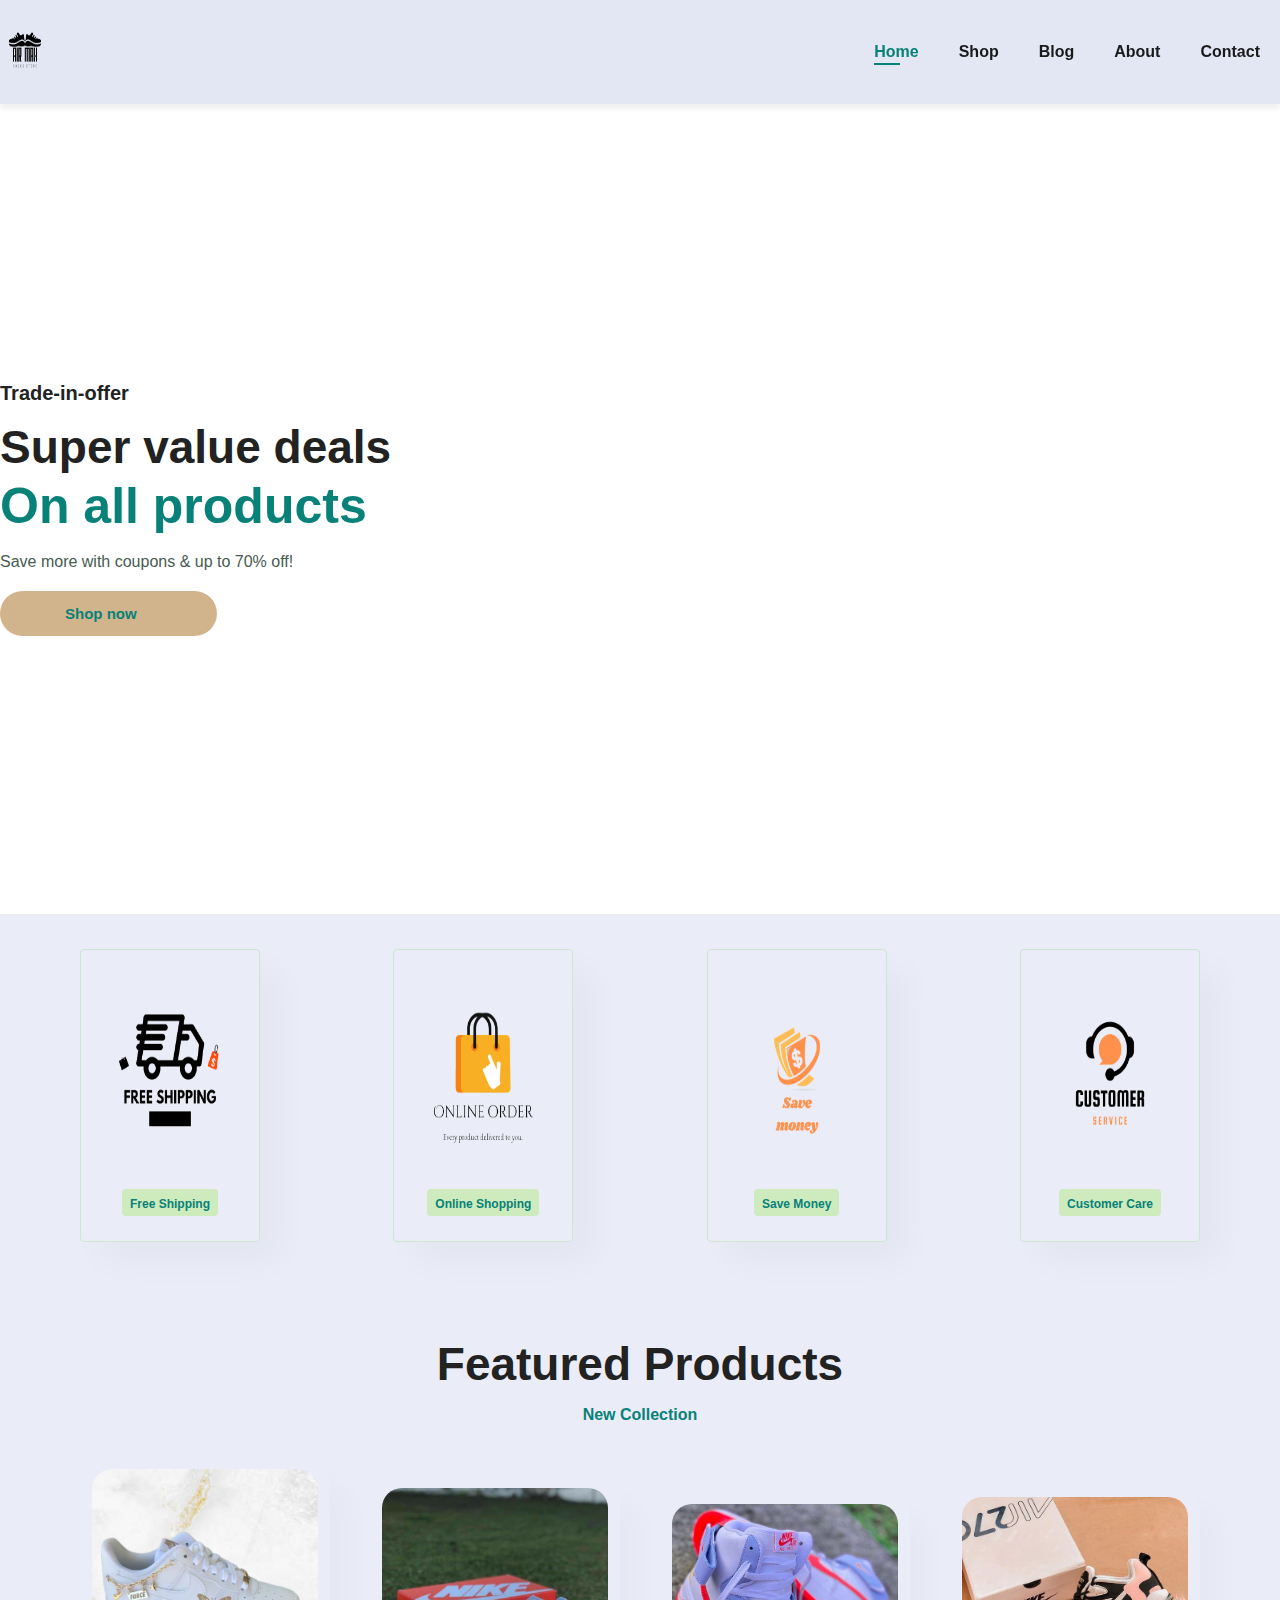
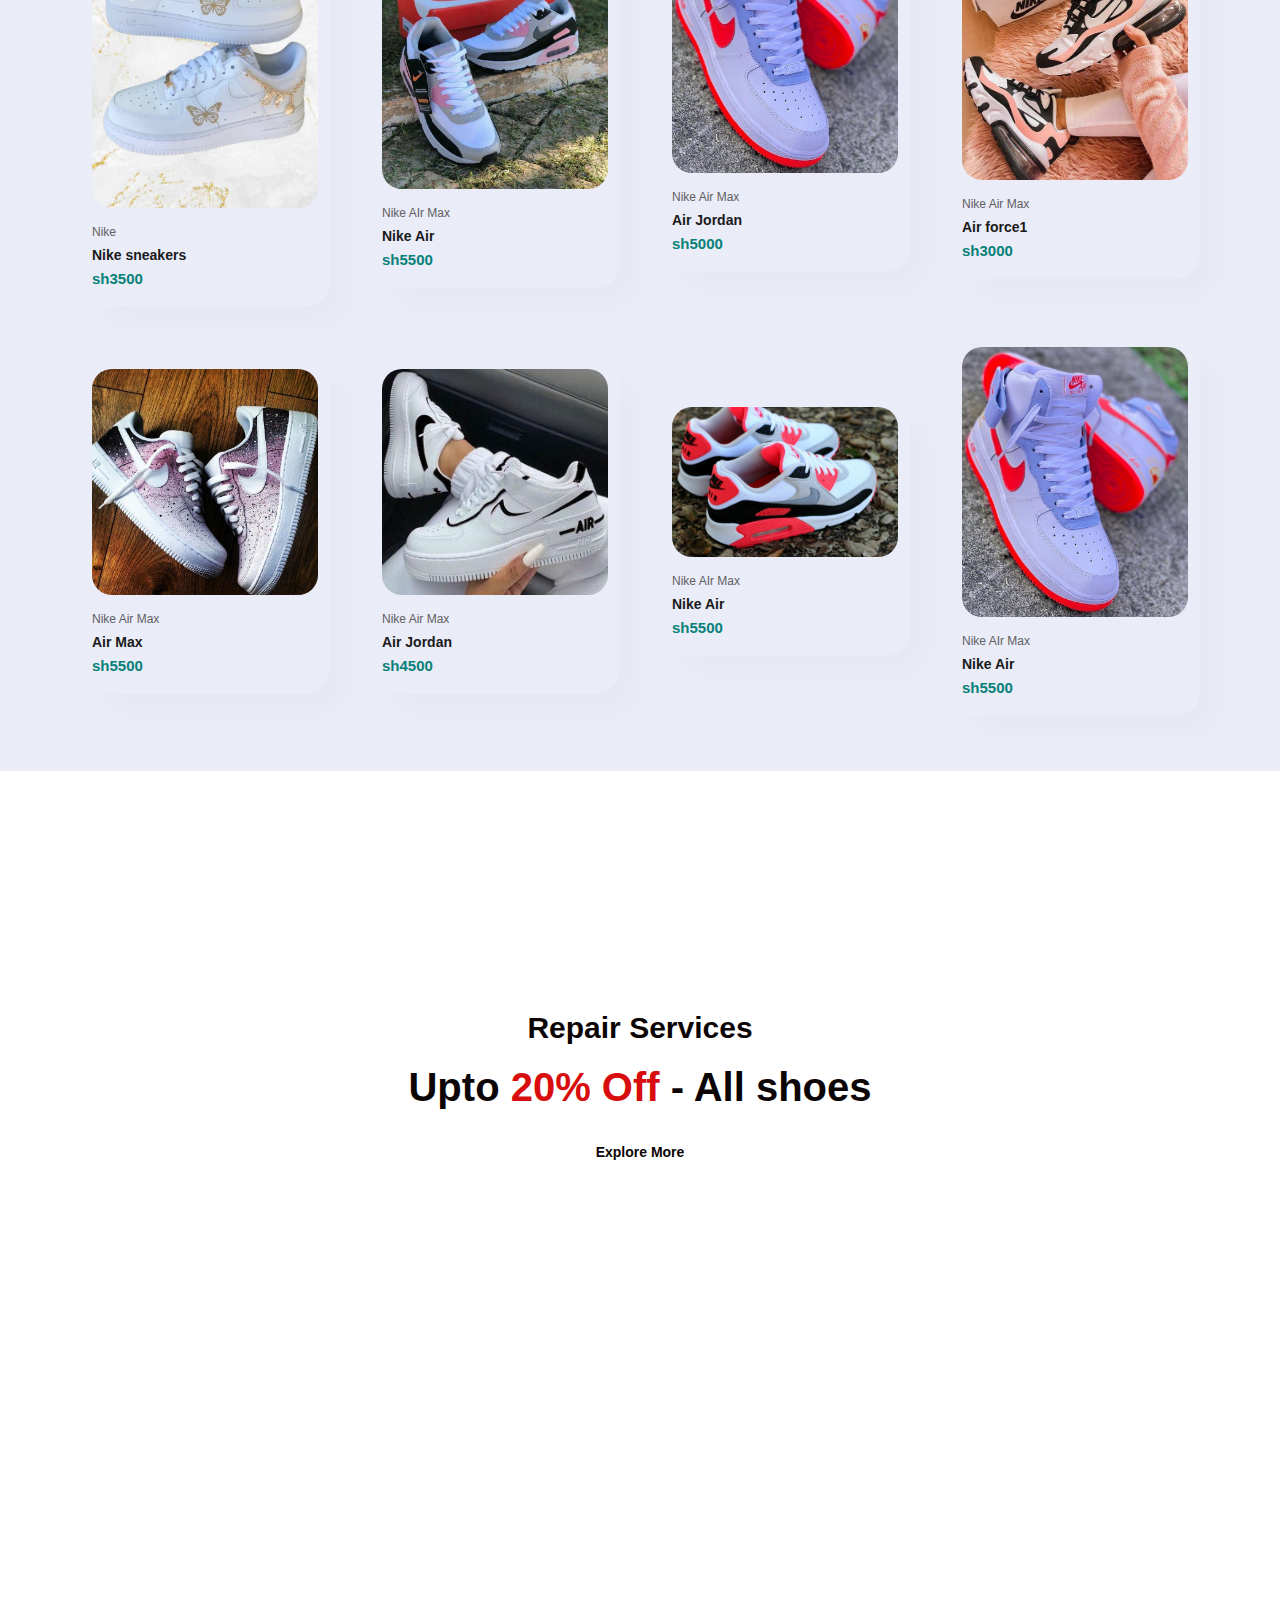
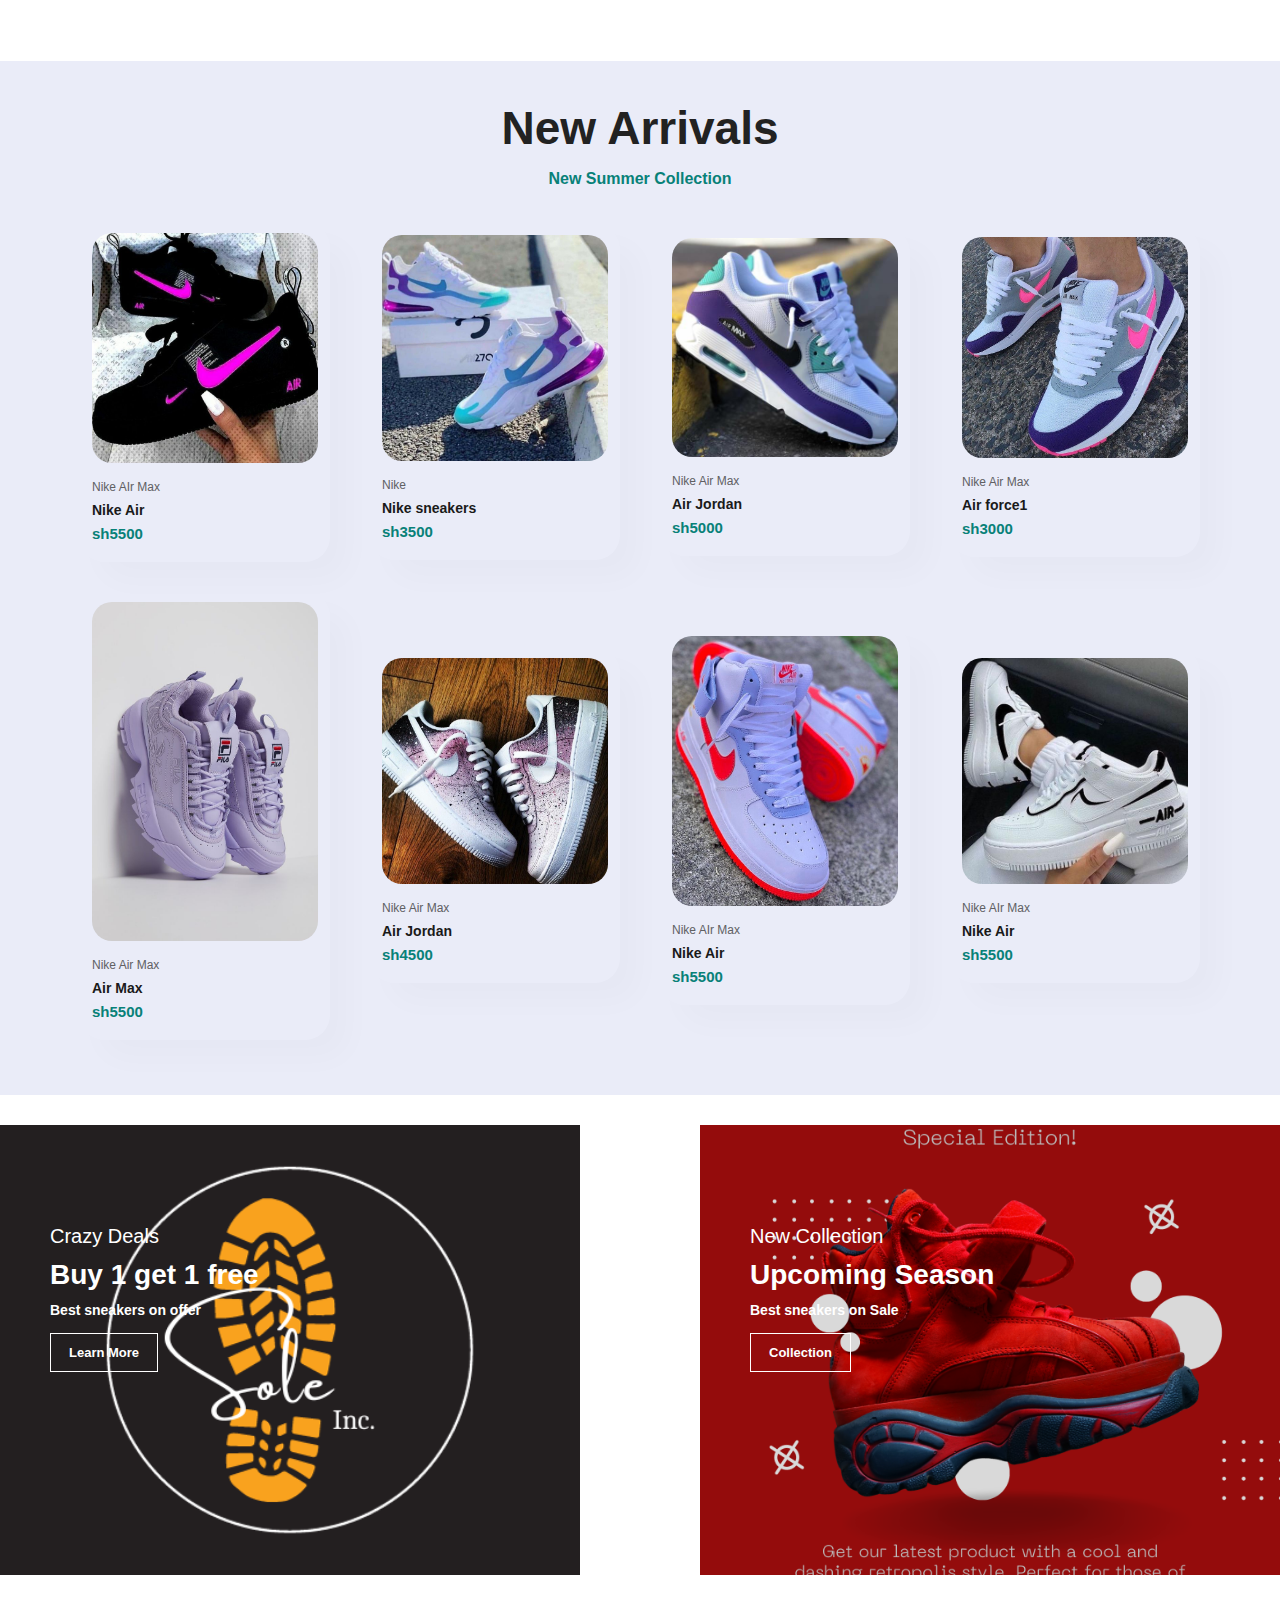
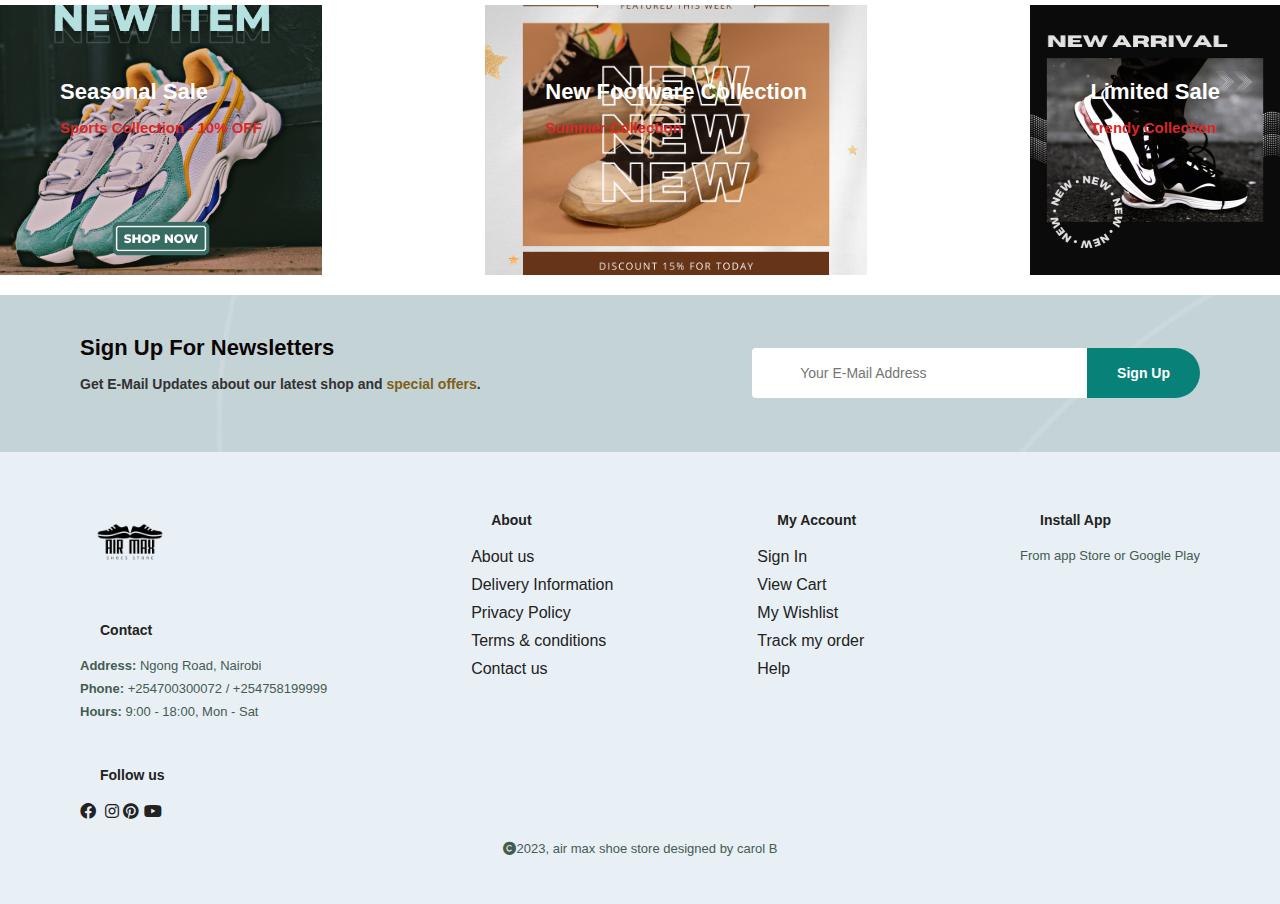
==== index.html @ 2eca9087 "i like to code" ====
<!DOCTYPE html>
<html lang="en">
<head>
    <meta charset="UTF-8">
    <meta http-equiv="X-UA-Compatible" content="IE=edge">
    <meta name="viewport" content="width=, initial-scale=1.0">
    <title>Air max shoe store</title>
    <link rel="stylesheet" href="style.css">
    <link rel="stylesheet" href="https://cdnjs.cloudflare.com/ajax/libs/font-awesome/6.0.0/css/all.min.css"> 
</head>
<body>

    <section id="header">
<a href="#"><img src="logo.png" alt="logo"width="50" height="100" class="logo" >  </a>

<div>
<ul id="navbar">

    <li><a class="active" href="index.html">Home</a></li>
    <li><a href="shop.html">Shop</a></li>
    <li><a href="blog.html">Blog</a></li>
    <li><a href="about.html">About</a></li>
    <li><a href="contact.html ">Contact</a></li>
    

</ul>

</div>
<!-- navbar -->

    </section>
    <section id="hero">
        <h4>Trade-in-offer</h4>
        <h2>Super value deals</h2>
        <h1>On all products</h1>
        <p>Save more with coupons & up to 70% off!</p>
        <button class="normal">Shop now</button>

    </section>
    <section id="feature" class="section-p1">
        <div class="fe-box">
            <img src="Orange_Truck_Free_Shipping_Instagram_Post-removebg-preview.png"width="200" height="200">
            <h6>Free Shipping</h6>
        </div>
        <div class="fe-box">
            <img src="Yellow_and_Black_Online_Shop_Business_Logo-removebg-preview.png"width="200" height="200">
            <h6>Online Shopping</h6>
        </div>
        <div class="fe-box">
            <img src="Dollar_money_logo_template-removebg-preview.png"width="200" height="200">
            <h6>Save Money</h6>
        </div>
        <div class="fe-box">
            <img src="Support_service_with_headphones._Customer_Support_service_logo_template-removebg-preview.png"width="200" height="200">
            <h6>Customer Care</h6>
        </div>
    </section>
    <section id="product1" class="section-p1">
        
        <h2>Featured Products</h2>
        <p>New Collection </p>

        <div class="pro-container">

        <div class="pro">
<img src="img1.jpg" alt="">

<div class="des">
    <span>Nike</span>
    <h5>Nike sneakers</h5>
   <h4>sh3500</h4>
    </div>
    </div>
    <div class="pro">
        <img src="img2.jpg" alt="">
        
        <div class="des">
            <span>Nike AIr Max</span>
            <h5>Nike Air</h5>
           <h4>sh5500</h4>
            </div>
            </div>
            <div class="pro">
                <img src="img4.jpg" alt="">
                
                <div class="des">
                    <span>Nike Air Max</span>
                    <h5>Air Jordan</h5>
                   <h4>sh5000</h4>
                    </div>
                    
                </div>
                <div class="pro">
                    <img src="img5.jpg" alt="">
                    
                    <div class="des">
                        <span>Nike Air Max</span>
                        <h5>Air force1</h5>
                       <h4>sh3000</h4>
                        </div>
                        
                    </div>
                    <div class="pro">
                        <img src="img6.jpg" alt="">
                        
                        <div class="des">
                            <span>Nike Air Max</span>
                            <h5>Air Max</h5>
                           <h4>sh5500</h4>
                            </div>
                            
                        </div>
                        <div class="pro">
                            <img src="img7.jpg" alt="">
                            
                            <div class="des">
                                <span>Nike Air Max</span>
                                <h5>Air Jordan</h5>
                               <h4>sh4500</h4>
                                </div>
                                
                            </div>
                            <div class="pro">
                                <img src="img8.jpg" alt="">
                                
                                <div class="des">
                                    <span>Nike AIr Max</span>
                                    <h5>Nike Air</h5>
                                   <h4>sh5500</h4>
                                    </div>
                                    </div>
                                    <div class="pro">
                                        <img src="img4.jpg" alt="" >
                                        
                                        <div class="des">
                                            <span>Nike AIr Max</span>
                                            <h5>Nike Air</h5>
                                           <h4>sh5500</h4>
                                            </div>
                                            </div>
         </div>
                    

    </section>
    <section id="banner" class="section-m1">
        <h4>Repair Services</h4>
        <h2>Upto <span>20% Off</span> - All shoes</h2>
        <button class="normal">Explore More</button>
    </section>
    <section id="product1" class="section-p1">
        
        <h2>New Arrivals</h2>
        <p>New  Summer Collection </p>

        <div class="pro-container">

            <div class="pro">
                <img src="img11.jpg" alt="">
                
                <div class="des">
                    <span>Nike AIr Max</span>
                    <h5>Nike Air</h5>
                   <h4>sh5500</h4>
                    </div>
            </div>
            
            <div class="pro">
<img src="img10.jpg" alt="">

<div class="des">
    <span>Nike</span>
    <h5>Nike sneakers</h5>
   <h4>sh3500</h4>
    </div>
    
           </div>



          <div class="pro">
         <img src="img12.jpg" alt="">
    
    <div class="des">
        <span>Nike Air Max</span>
        <h5>Air Jordan</h5>
       <h4>sh5000</h4>
        </div>
        </div>


     <div class="pro">
        <img src="img13.jpg" alt="">
        <div class="des">
            <span>Nike Air Max</span>
            <h5>Air force1</h5>
           <h4>sh3000</h4>
            </div>
            
   </div>

    <div class="pro">
            <img src="img14.jpg" alt="">
            
            <div class="des">
                <span>Nike Air Max</span>
                <h5>Air Max</h5>
               <h4>sh5500</h4>
                </div>
                
     </div>



            <div class="pro">
                <img src="img6.jpg" alt="">
                
                <div class="des">
                    <span>Nike Air Max</span>
                    <h5>Air Jordan</h5>
                   <h4>sh4500</h4>
                    </div> 
             </div>

        <div class="pro">
            <img src="img4.jpg" alt="">
                    
                    <div class="des">
                        <span>Nike AIr Max</span>
                        <h5>Nike Air</h5>
                       <h4>sh5500</h4>
                        </div>
           </div>
           <div class="pro">
            <img src="img7.jpg" alt="">
                    
                    <div class="des">
                        <span>Nike AIr Max</span>
                        <h5>Nike Air</h5>
                       <h4>sh5500</h4>
                        </div>
           </div>

       
         </div>


        
                        
    </section>      
    <section id="sm-banner">
        <div class="banner-box">
            <h4> Crazy Deals</h4>
            <h2>Buy 1 get 1 free</h2>
            <span>Best sneakers on offer</span>
            <button class="white" >Learn More</button>
        </div>
        <div class="banner-box banner-box2">
            <h4> New Collection</h4>
            <h2>Upcoming Season</h2>
            <span>Best sneakers on Sale</span>
            <button class="white" >Collection</button>
        </div>


    </section>
    <section id="banner3">
        <div class="banner-box">
            
            <h2>Seasonal Sale</h2>
            <h3> Sports Collection - 10% OFF</h3>
            
        </div>
        <div class="banner-box banner-box2">
            
            <h2>New Footware Collection</h2>
            <h3> Summer Collection </h3>
            
        </div>
        <div class="banner-box banner-box3">
            
            <h2>Limited Sale</h2>
            <h3> Trendy Collection </h3>
            
        </div>

    </section>

    <section id="newsletter" class="section-p1" class="section-m1">
        <div class="newstext">
            <h4>Sign Up For Newsletters</h4>
            <p>Get E-Mail Updates about our latest shop and <span>special offers</span>. </p>
        </div>

        <div class="form">
         <input type="text" placeholder="Your E-Mail Address">
         <button class="normal">Sign Up</button>   
        </div>
    </section>

    <footer class="section-p1">
        <div class="col">
        <img class="logo" src="logo.png" alt="" width="100" height="100">
        <h4>Contact</h4>
        <p><strong>Address:</strong> Ngong Road, Nairobi</p>
        <p><strong>Phone:</strong> +254700300072 / +254758199999</p>
        <p><strong>Hours:</strong> 9:00 - 18:00, Mon - Sat</p>
        <div class="follow">
            <h4>Follow us</h4>
        <div class="icon">
            <a href="#"><i class="fa-brands fa-facebook"></i></a>
            <a href="#"><i class="fa-brands fa-x-twitter"></i></a>
             <a href="#"><i class="fa-brands fa-instagram"></i></a>
             <a href="#"><i class="fa-brands fa-pinterest"></i></i></a>
            <a href="#"><i class="fa-brands fa-youtube"></i></a>
        </div>
            
        </div>
        </div>
        <div class="col">
            <h4>About</h4>
            <a href="#">About us</a>
            <a href="#">Delivery Information</a>
            <a href="#">Privacy Policy</a>
            <a href="#">Terms & conditions</a>
            <a href="#">Contact us</a>
        </div>
        <div class="col">
            <h4>My Account</h4>
            <a href="#">Sign In</a>
            <a href="#">View Cart</a>
            <a href="#">My Wishlist </a>
            <a href="#">Track my order</a>
            <a href="#">Help</a>
        </div>
        <div class="coll-install">
            <h4>Install App</h4>
            <p>From app Store or Google Play</p>
        </div>
        <div class="copyright">
            <p><i class="fa fa-copyright" ></i>2023, air max shoe store designed by carol B</p>
        </div>
    </footer>
    <script src="ap.js"></script>
    
    
</body>
</html>
---- style.css ----
*{margin: 0;
padding: 0;
box-sizing: border-box;
font-family: 'spartan', sans-serif;
}
h1{
  font-size: 50px;
  line-height: 64px;
  color: #222;
}
h2{
  font-size: 46px;
  line-height: 54px;
  color: #222;
}
h4{
  font-size: 20px;
  color: #222;
}
h6{
  font-weight: 700;
  font-size: 12px;
}
p{
  font-size: 16px;
  color: #465b52;
  margin: 15px 0 20px 0;
}
.section-p1{
  padding: 40px 80px;
}
.section-m1{
  margin: 40px 0 ;
}
button.normal{
  font-size: 14px;
  font-weight: 600;
  padding: 15px 30px;
  color: #0c0505;
  background-color: #fff;
  border-radius: 40px;
  cursor: pointer;
  border: none;
  outline: none;
  transition: 0.02s;


}
button.white{
  font-size: 13px;
  font-weight: 600;
  padding: 11px 18px;
  color: #fff;
  background-color: transparent;
  cursor: pointer;
  border: 1px solid#fff;
  outline: none;
  transition: 0.02s;


}
body{
  width: 100%;
}
#header{
    display: flex;
    align-items: center;
    justify-content: space-between;
   padding: 20x 80px;
    background: #E3E6F3;
    box-shadow: 0 5px 5px rgba(0, 0, 0, 0.06);
    z-index: 999;
    position: sticky;
    top: 0;
    left: 0;
}

#navbar{
    display:flex;
    align-items: center;
    justify-content: center;
}
    
  #navbar li {  
    list-style: none;   /* remove the bullets */
    padding:  0 20px;
    position: relative ;
  }
    
  #navbar li a{    
    text-decoration: none;
    font-size: 16px;
    font-weight: 600;
    color: #1a1a1a;
    transition:  0.3s ease;
}
     

#navbar li a:hover,
#navbar li a.active {
    color: #088178;
}
#navbar li a.active::after,
#navbar li a:hover::after{
  content: "";
  width: 30% ;
  height: 2px;
  background: #088178;
  position: absolute;
  bottom: -4px;
  left:  20px;
}

#hero{
  background-image:url("https://media.istockphoto.com/id/1350560575/photo/pair-of-blue-running-sneakers-on-white-background-isolated.jpg?s=1024x1024&w=is&k=20&c=7Uv2GcAUuGaKLk6pQ8Ky-sgT0-ptlsK9NWDNzpk9euI=")  ;
  height: 90vh;
  width: 100%;
  background-size: cover;
  background-position: top 55% right 50%;
  display: flex;
  flex-direction: column;
  align-items: flex-start;
  justify-content: center;
}
#hero h4{
padding-bottom: 15px;
}
#hero h1{
  color: #088178;
}
#hero button{
  background-color: tan;
  color: #088178;
  border: 0;
  padding: 14px 80px 14px 65px;
  background-repeat: no-repeat;
  cursor: pointer;
  font-weight: 700;
  font-size: 15px;
}
#feature{
  background-color: #eaecf8;
  padding-top: 20px;
}

#feature .fe-box{
  width: 180px;
  text-align: center;
  padding: 25px 15px;
  box-shadow: 20px 20px 34px rgba(0, 0, 0, 0.03);
  border:  1px solid #cce7d0;
  border-radius: 4px;
margin: 15px 0;}
#feature .fe-box:hover{
  box-shadow: 10px 10px 54px rgba(70, 62, 221, 0.1);
}
#feature .fe-box img{
  width: 100%;
  margin-bottom: 10px;

}

#feature .fe-box h6{
  display: inline-block;
  padding: 9px 8px 6px 8px ;
  line-height: 1;
  border-radius:  4px;
  color: #088178;
  background-color: #fddde4;
}
#feature{
  display: flex;
  align-items: center;
  justify-content: space-between;
  flex-wrap: wrap;

}
#feature .fe-box h6:nth-child(2){
  background-color: #cdebbc ;
}
#feature .fe-box h6:nth-child(3){
  background-color: #cdd4f8 ;
}
#feature .fe-box h6:nth-child(4){
  background-color: #f6dbf6 ;
}
#product1{
  text-align: center;
  background-color: #eaecf8;
}
#product1 p{
  font-size: 1rem;
  font-weight: 900;
  color: #088178;
}

#product1 .pro-container{
  display: flex;
  align-items: center;
  justify-content: space-between;
  flex-wrap: wrap;
  display: none;

}

/* #product1  .pro{
  width: 23%;
  max-width: 250px;
  padding: 10px 12px;
  border:black 1px solid black;
  border-radius:  25px;
  cursor: pointer;
  box-shadow: 20px 20px 30px rgba(0, 0, 0, 0.02);
  margin: 15px 0;
  transition: 0.2s ease;
} */
.pro-container{
  display: flex !important;
  align-items: center;
  justify-content: space-between;
  flex-wrap: wrap;
  display: none;
}

.pro{
  width: 23%;
  width: 250px;
  padding: 10px 12px;
  border:black 1px solid black;
  border-radius:  25px;
  cursor: pointer;
  box-shadow: 20px 20px 30px rgba(0, 0, 0, 0.02);
  margin: 15px 0;
  transition: 0.2s ease;
}
#product1 .pro:hover{
  box-shadow: 20px 20px 30px rgba(0, 0, 0, 0.06);

}
#product1 .pro img {
  width:  100%;
  border-radius:  20px;
}

#product1 .pro .des{
  text-align: start;
  padding: 10px 0;
}

#product1 .pro .des span{
color: #606063;
font-size: 12px;
}

#product1 .pro .des h5{
  padding-top: 7px;
  color: #1a1a1a;
  font-size: 14px;
}


 #product1 .pro .des h4{
  padding-top: 7px;
  font-size: 15px;
  font-weight: 700;
  color: #088178;
}

#banner{
  display: flex;
  flex-direction: column;
  justify-items: center;
  align-items: center;
  text-align: center;
  background-image: url(Blue\ Simple\ Special\ Offer\ Big\ Sale\ Banner\ Landscape.png);
  width: 100%;
  height: 90vh;
  background-size: cover;
  background-position: center;
  
}

#banner h4{
  color: #0c0505;
  font-size: 30px;
  padding-top: 200px;
}
#banner h2{
  color: #0c0505;
  font-size: 40px;
  padding: 15px 0;
}
#banner h2 span{
  color: #d80d0d;
  font-size: 40px;
  padding: 15px 0;
}
#banner button:hover{
  background: #088178;
  color: #fff;
}
#sm-banner{
  display: flex;
  justify-content: space-between;
  flex-wrap: wrap;
  padding-top: 30px;
}
#sm-banner .banner-box{
  display: flex;
  flex-direction: column;
  justify-items: center;
  align-items: flex-start;
  padding: 100px 50px;
  color: white;
  background-image: url("Untitled\ design.png");
  min-width: 580px;
  height: 50vh;
  background-size: cover;
  background-position: center;
}
#sm-banner .banner-box2{
  background-image: url("Red\ and\ White\ Modern\ Shoe\ Special\ Edition\ Flyer.png");

}
#sm-banner .banner-box h4{
  color: white;
  font-size: 20px;
  font-weight: 400;
  
}
#sm-banner .banner-box h2{
  color: white;
  font-size: 28px;
  font-weight: 800;
}
#sm-banner .banner-box span{
  color: white;
  font-size: 14px;
  font-weight: 600;
  padding-bottom: 15px;
}
#sm-banner .banner-box:hover button{
background-color: #088178;
border: 1px solid #088178;
}
#banner3 .banner-box{
  display: flex;
  flex-direction: column;
  justify-items: center;
  align-items: flex-start;
  padding: 60px;
  background-image: url("Black\ and\ Cyan\ Simple\ New\ Sneakers\ Shoes\ Promotion\ Instagram\ Post.png");
  min-width: 30px;
  height: 30vh;
  background-size: cover;
  background-position: center;
  margin-bottom: 20px;
  }
  #banner3 .banner-box2{
    background-image: url("New\ Arrival\ Shoe\ Sale\ Facebook\ Post.png");
  }
  #banner3 .banner-box3{
    background-image: url("Black\ And\ White\ Shoe\ Sale\ Instagram\ Post.png");
  }

#banner3 .banner-box h2{
  color: white;
  font-size: 22px;
  font-weight: 900;
}
#banner3 .banner-box h3{
  color: rgb(219, 39, 39);
  font-size: 15px;
  font-weight: 800;
}
#banner3{
  display: flex;
  justify-content: space-between;
  flex-wrap: wrap;
  padding-top: 30px;
}

#newsletter{
  display: flex;
  justify-content: space-between;
  flex-wrap: wrap;
  align-items: center;
  background-image: url("Blue\ Minimalist\ Big\ Sale\ Banner.png");
  background-repeat: no-repeat;
  background-position: 20% 30%;
}
#newsletter h4{
  font-size: 22px;
  font-weight: 700;
  color: #0c0505;
}
#newsletter p{
  font-size: 14px;
  font-weight: 600;
  color: #323233;
}
#newsletter p span{
  color: #7e5f19;
}
#newsletter input{
  height: 3.125rem;
  padding: 0 1.25cm;
  font-size: 14px;
  width: 100%;
  border: 1px solid transparent;
  border-radius: 4px;
  outline: none;
  border-top-right-radius: 0;
  border-bottom-right-radius: 0;

}
#newsletter button{
  background-color: #088178;
  color: white;
  white-space: nowrap;
  border-top-left-radius: 0;
  border-bottom-left-radius: 0;
}
#newsletter .form{
  display: flex;
  width: 40%;
}footer {
  display: flex;
  flex-wrap: wrap;
  justify-content: space-between;
  background-color: #e8f0f5;
  
  
}

 footer .col {
  display: flex;
flex-direction: column;
align-items: flex-start;
margin-bottom: 20px;
}
footer .logo {
  margin-bottom: 10px
}
footer h4 {
  font-size: 14px;
  padding: 20px;
}
footer p {
  font-size: 13px;
  margin: 0 0 8px 0;
  
}
footer a{
  color: #222;
  margin-bottom: 10px;
  text-decoration: none;
}
footer .follow{
margin-top: 20px;
}
footer .copyright{
  width: 100%;
  text-align: center;
}
#page-header.about-header{
background-image: url(Pink\ Blue\ Pastel\ Minimalist\ New\ Arrival\ Sneakers\ Sale\ Instagram\ Post\ \(1\).png);
height: 45vh;
  width: 100%;
background-size: cover;
background-position: top 55% right 50%;

}
#page-header.about-header h2{
  text-align: center;
  padding-top: 40px;
  color: #2ebdae;
  
}
#about-head {
  display: flex;
  align-items: center;
}
#about-head{
  padding-left: 40px;
}
#about-head img{
  width: 100%;
  height: auto;
}
.shopheader{
  background-image:url(shopwithus.png)  ;
  height: 48vh;
  width: 100%;
  background-size: cover;
  background-position: top 55% right 50%;
  display: flex;
  flex-direction: column;
  align-items: flex-start;
  justify-content: center;
}
.shopheader h2{
  color: #067069;
}
.shopheader p{
  color: #000002;
}
#pagination{
  text-align: center;
}
#pagination a{
  text-decoration: none;
  background-color: #088178;
  padding: 15px 20px;
  border-radius: 4px;
  color: #fff;
  font-weight: 600;
}
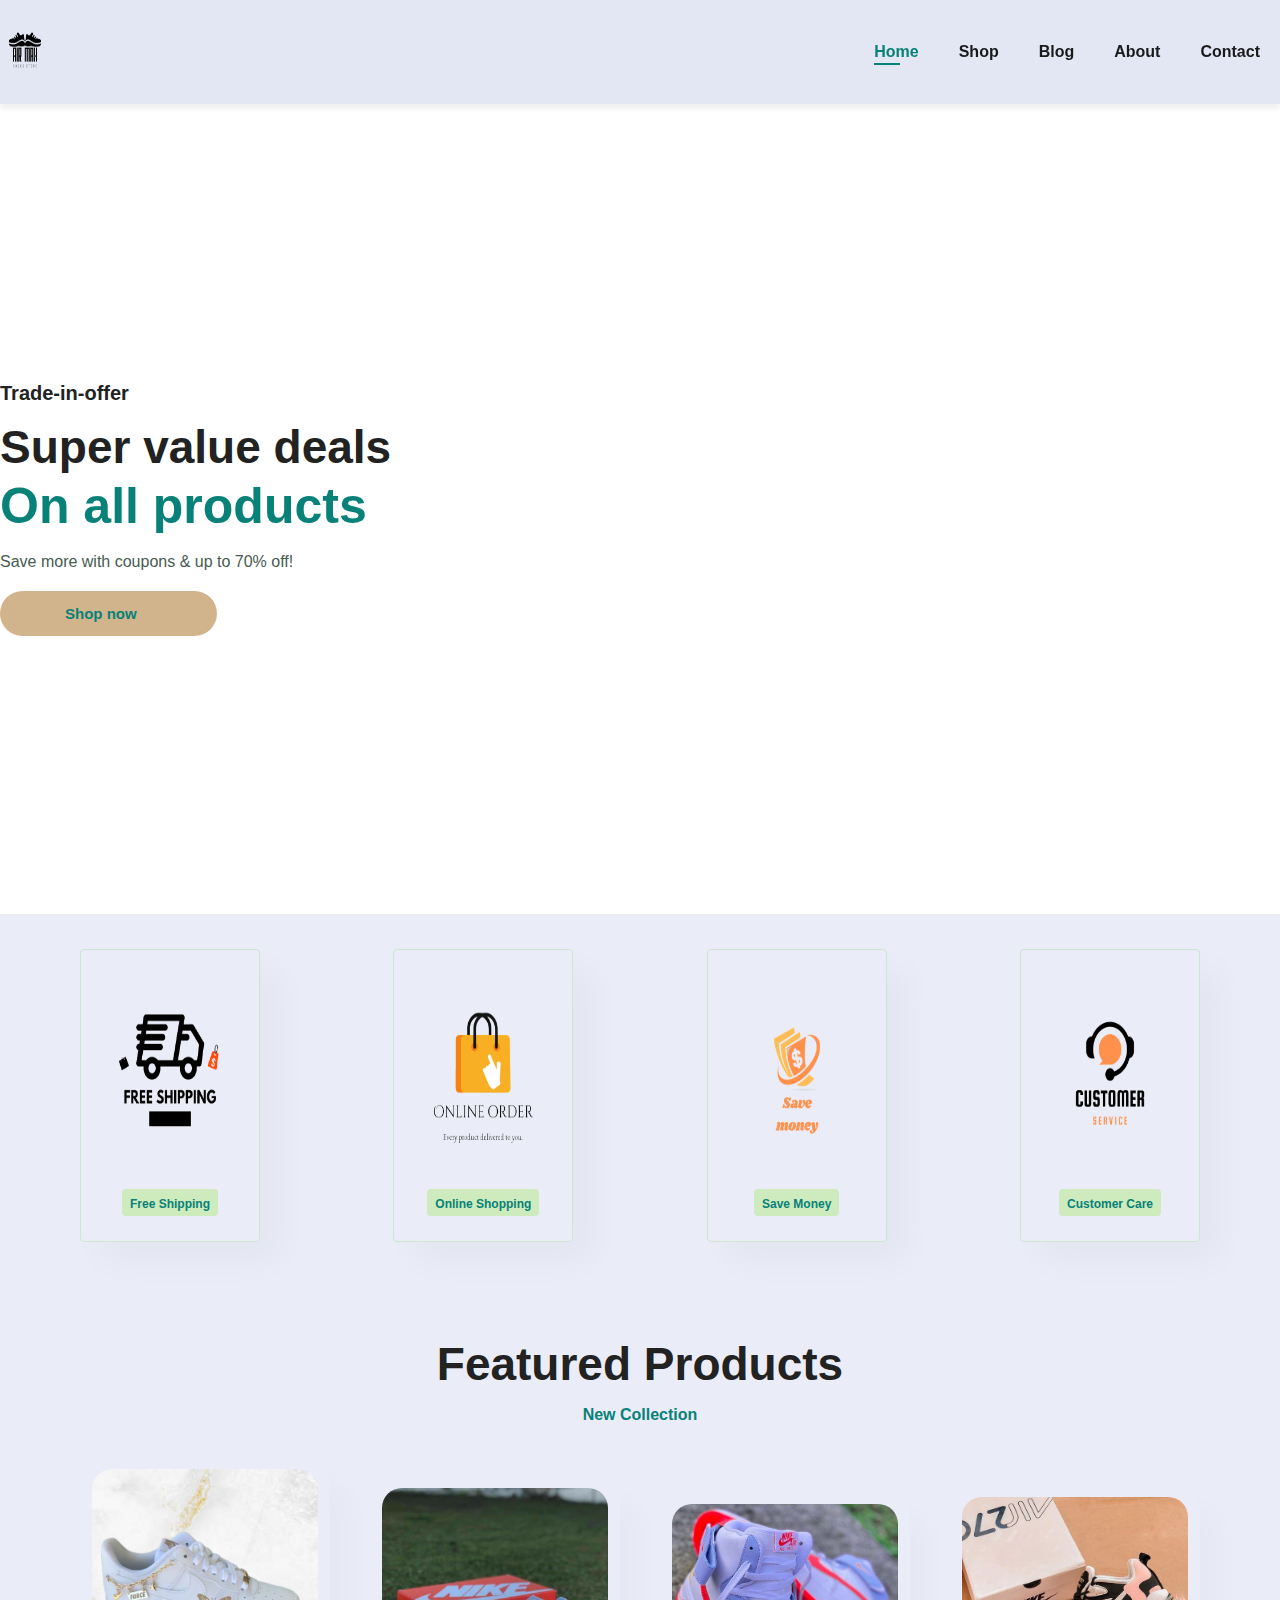
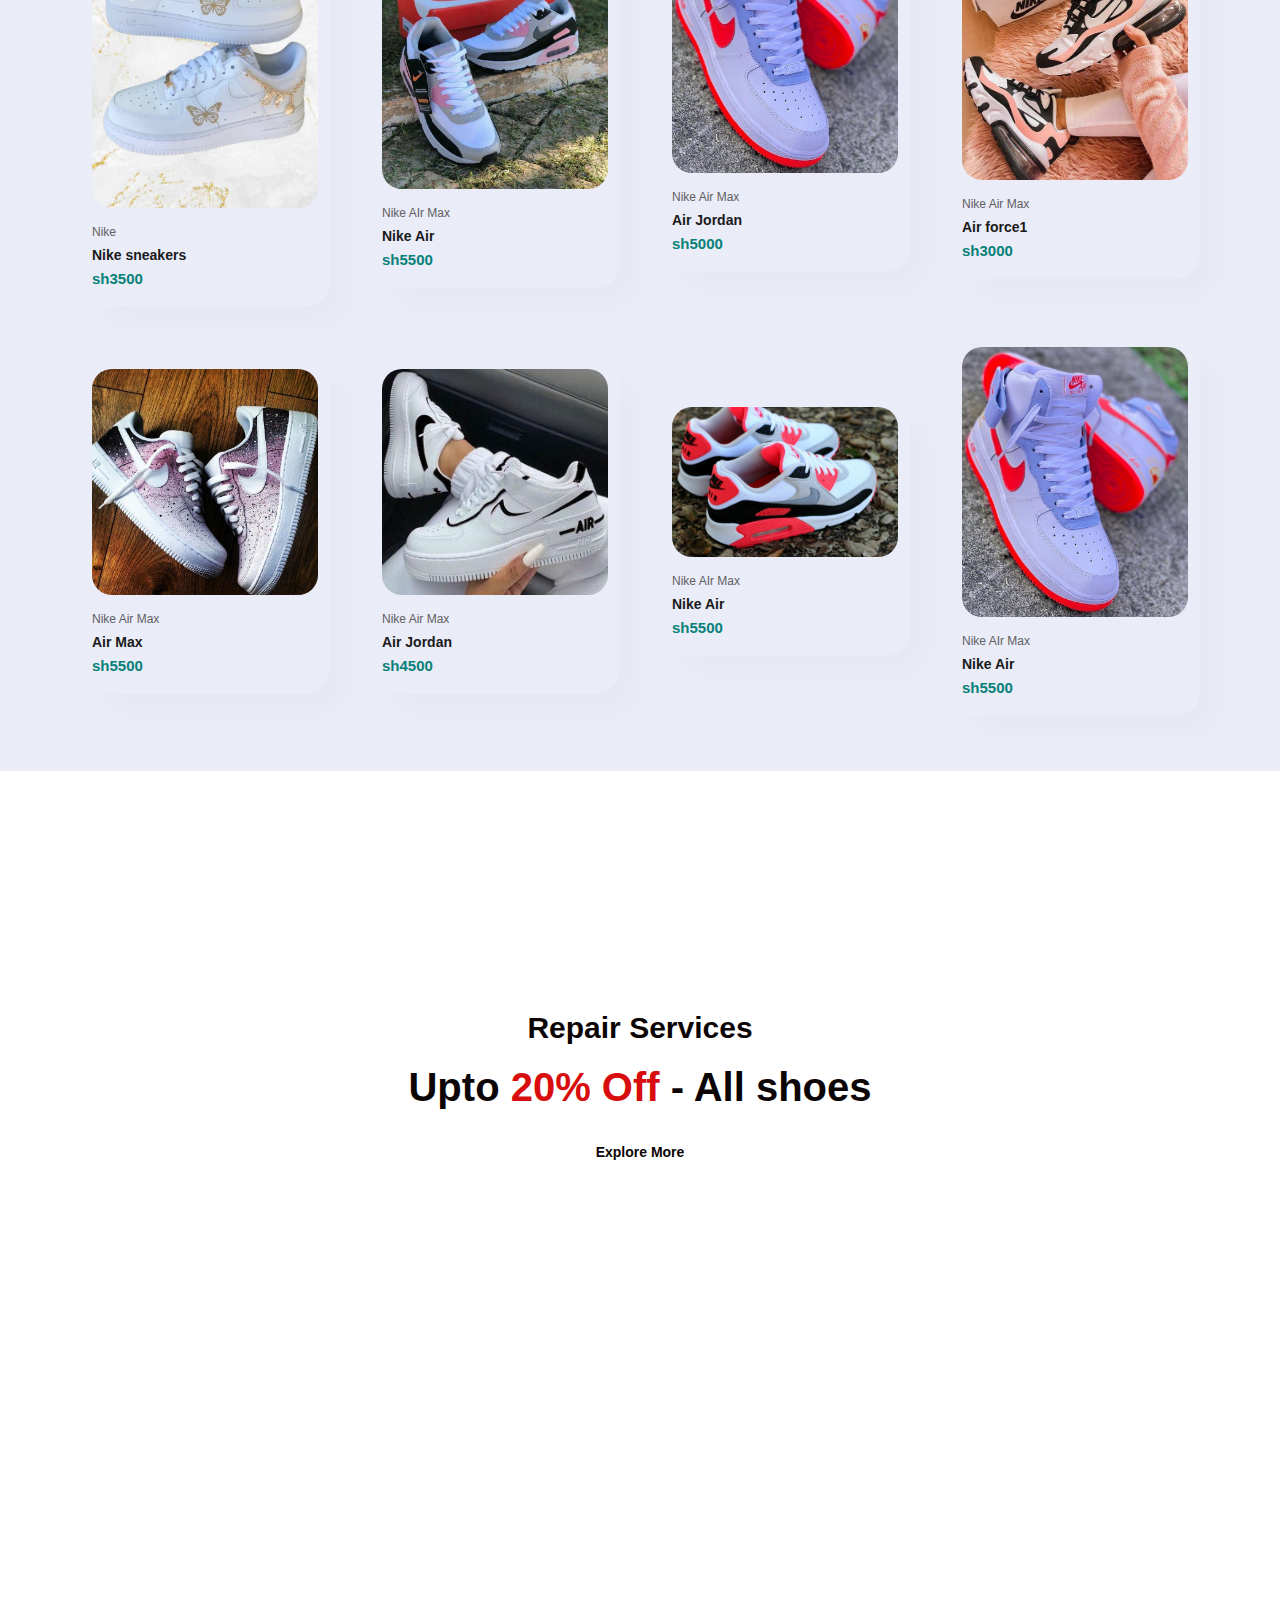
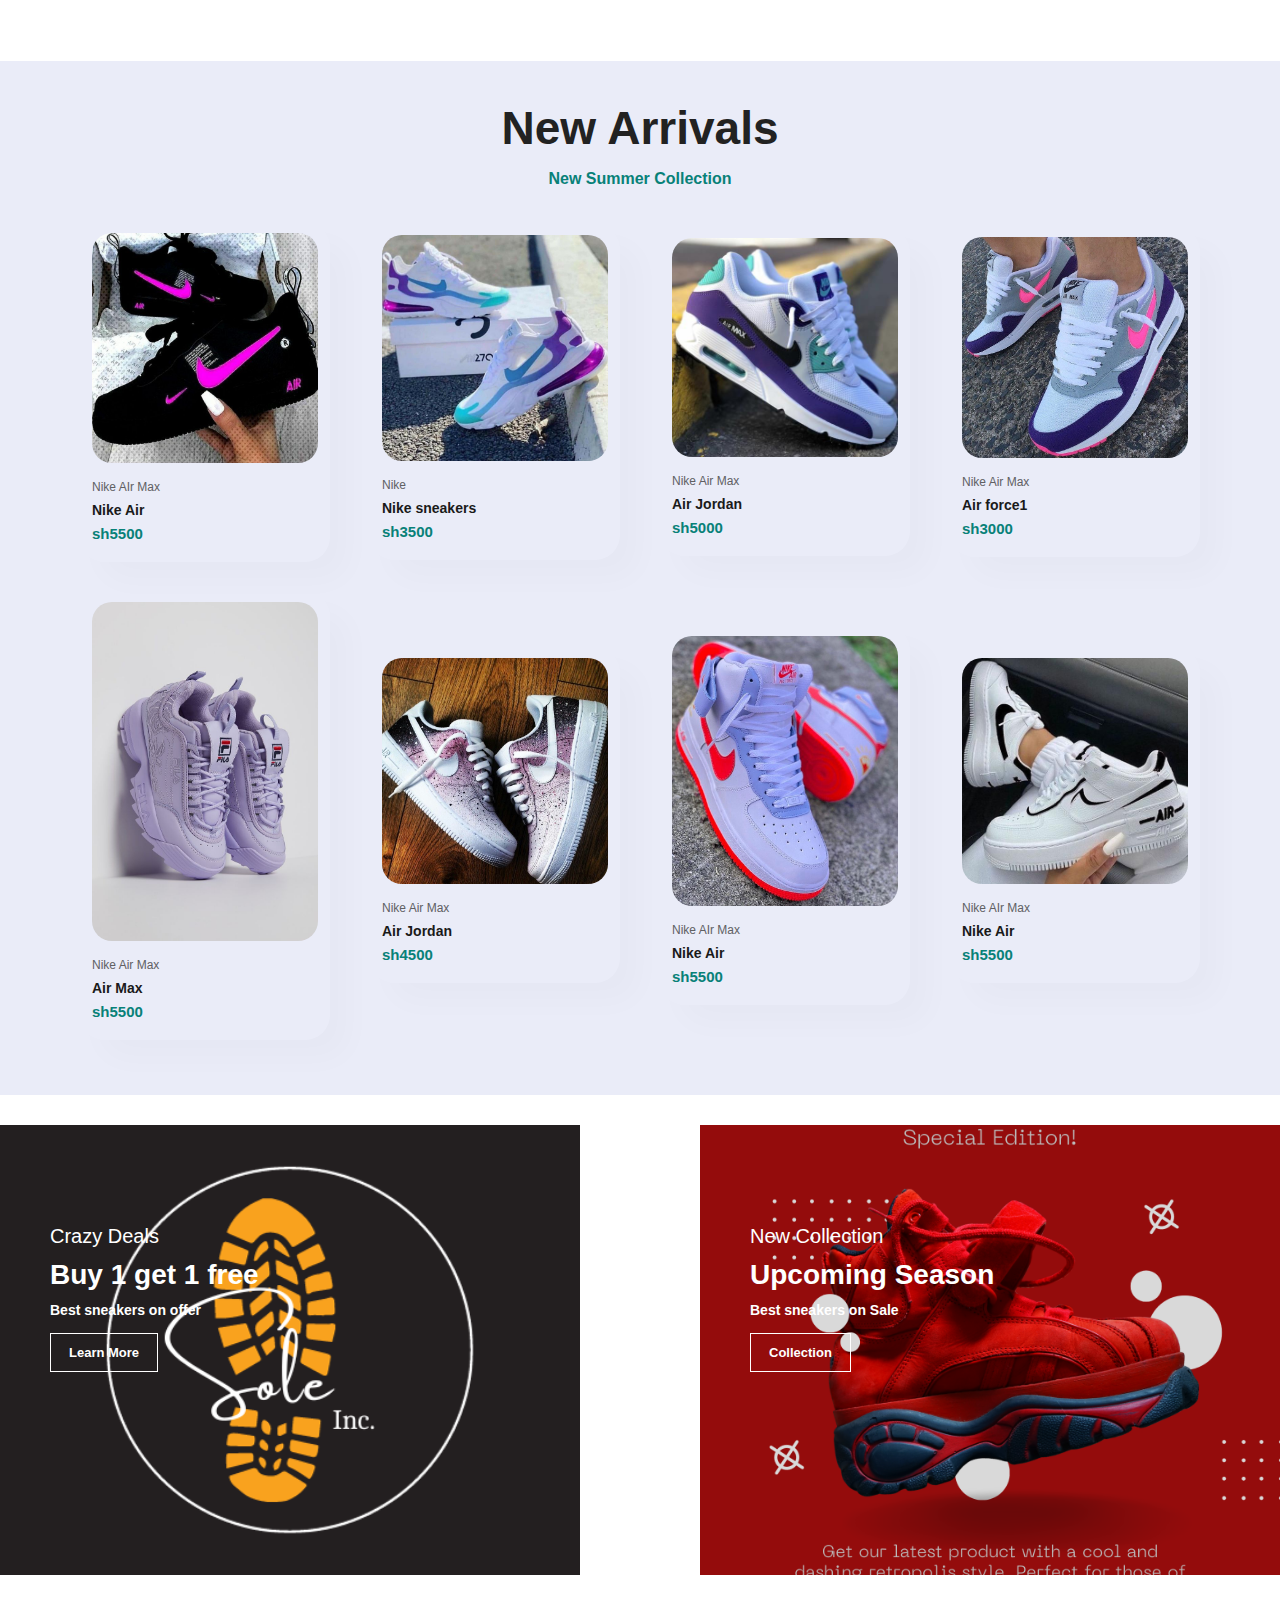
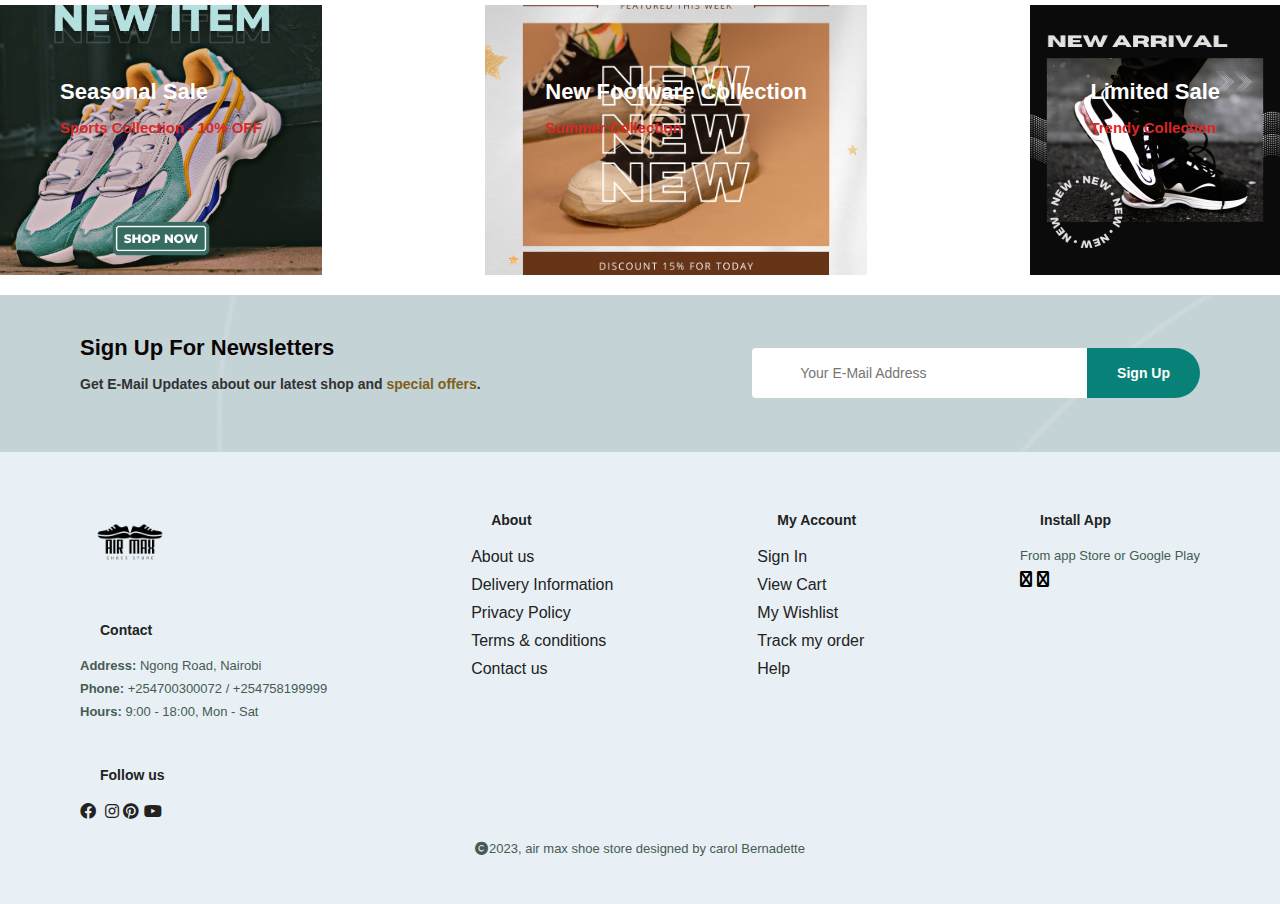
==== commit 06f73450: "awesome" ====
--- a/index.html
+++ b/index.html
@@ -335,9 +335,11 @@
         <div class="coll-install">
             <h4>Install App</h4>
             <p>From app Store or Google Play</p>
+            <i class="fa fa-apple" ></i>
+            <i class="fa fa-google" ></i>
         </div>
         <div class="copyright">
-            <p><i class="fa fa-copyright" ></i>2023, air max shoe store designed by carol B</p>
+            <p><i class="fa fa-copyright" ></i>2023, air max shoe store designed by carol Bernadette</p>
         </div>
     </footer>
     <script src="ap.js"></script>
--- a/style.css
+++ b/style.css
@@ -515,4 +515,21 @@
   border-radius: 4px;
   color: #fff;
   font-weight: 600;
+}
+#pagination a i{
+  font-size: 16px;
+  font-weight: 600;
+}
+/*single product styling*/
+#prodetails .single-pro-image{
+  width: 100%;
+  margin-right: 50px;
+}
+.small-img{
+  display:flex;
+  justify-content: space-between;
+}
+.small-img-col{
+  flex-basis: 24%;
+  cursor: pointer;
 }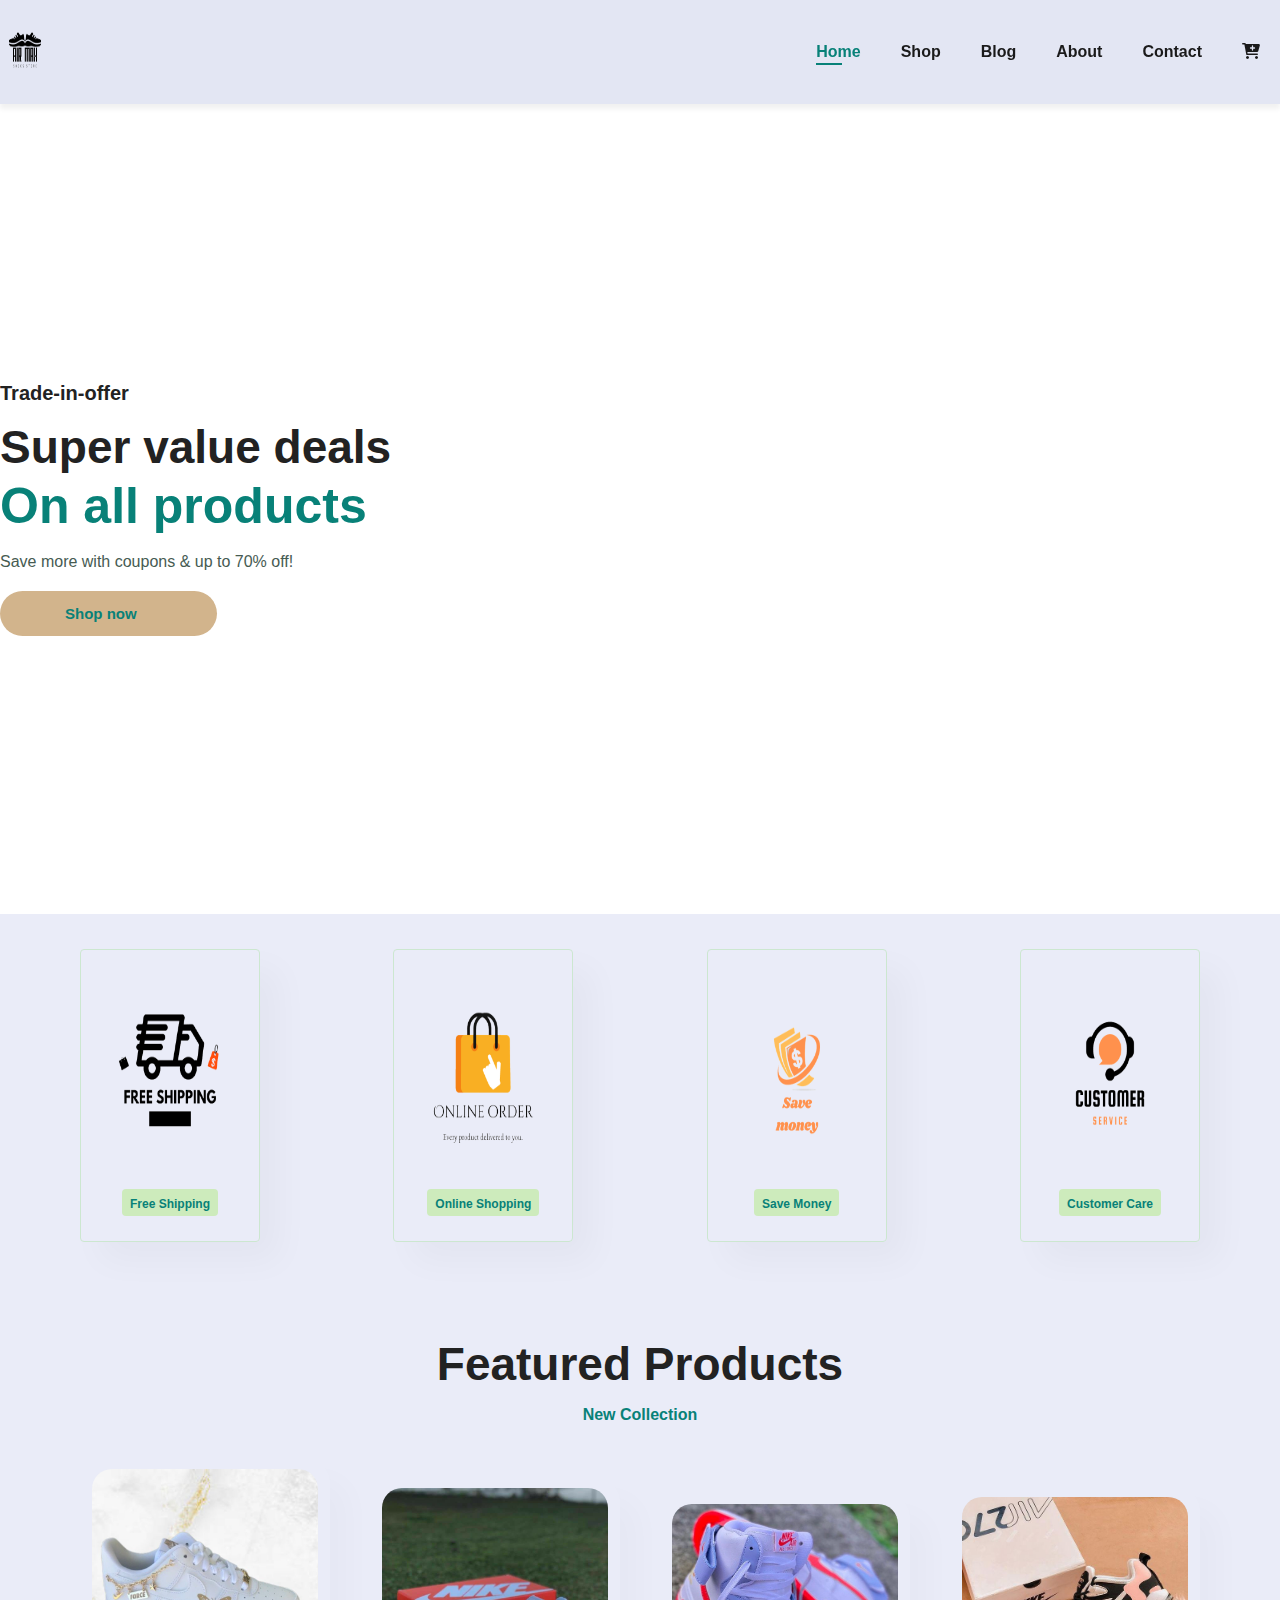
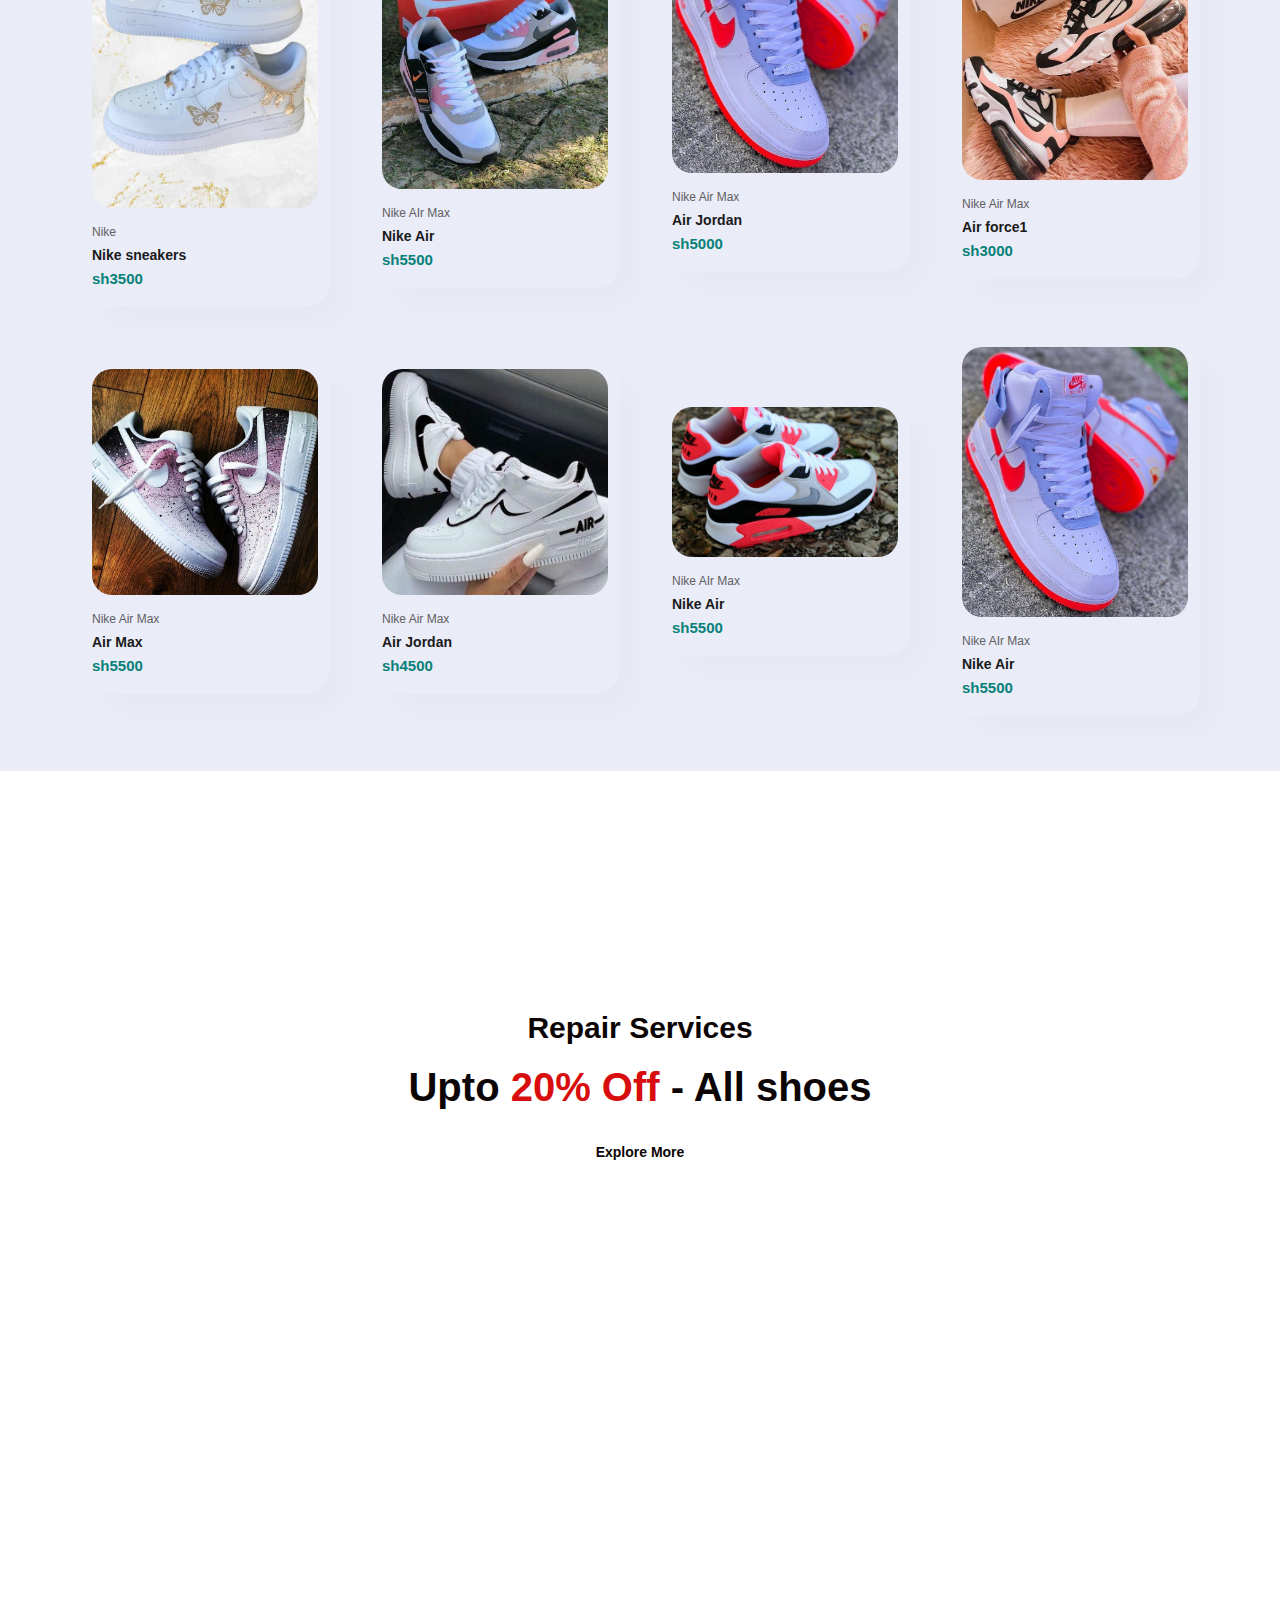
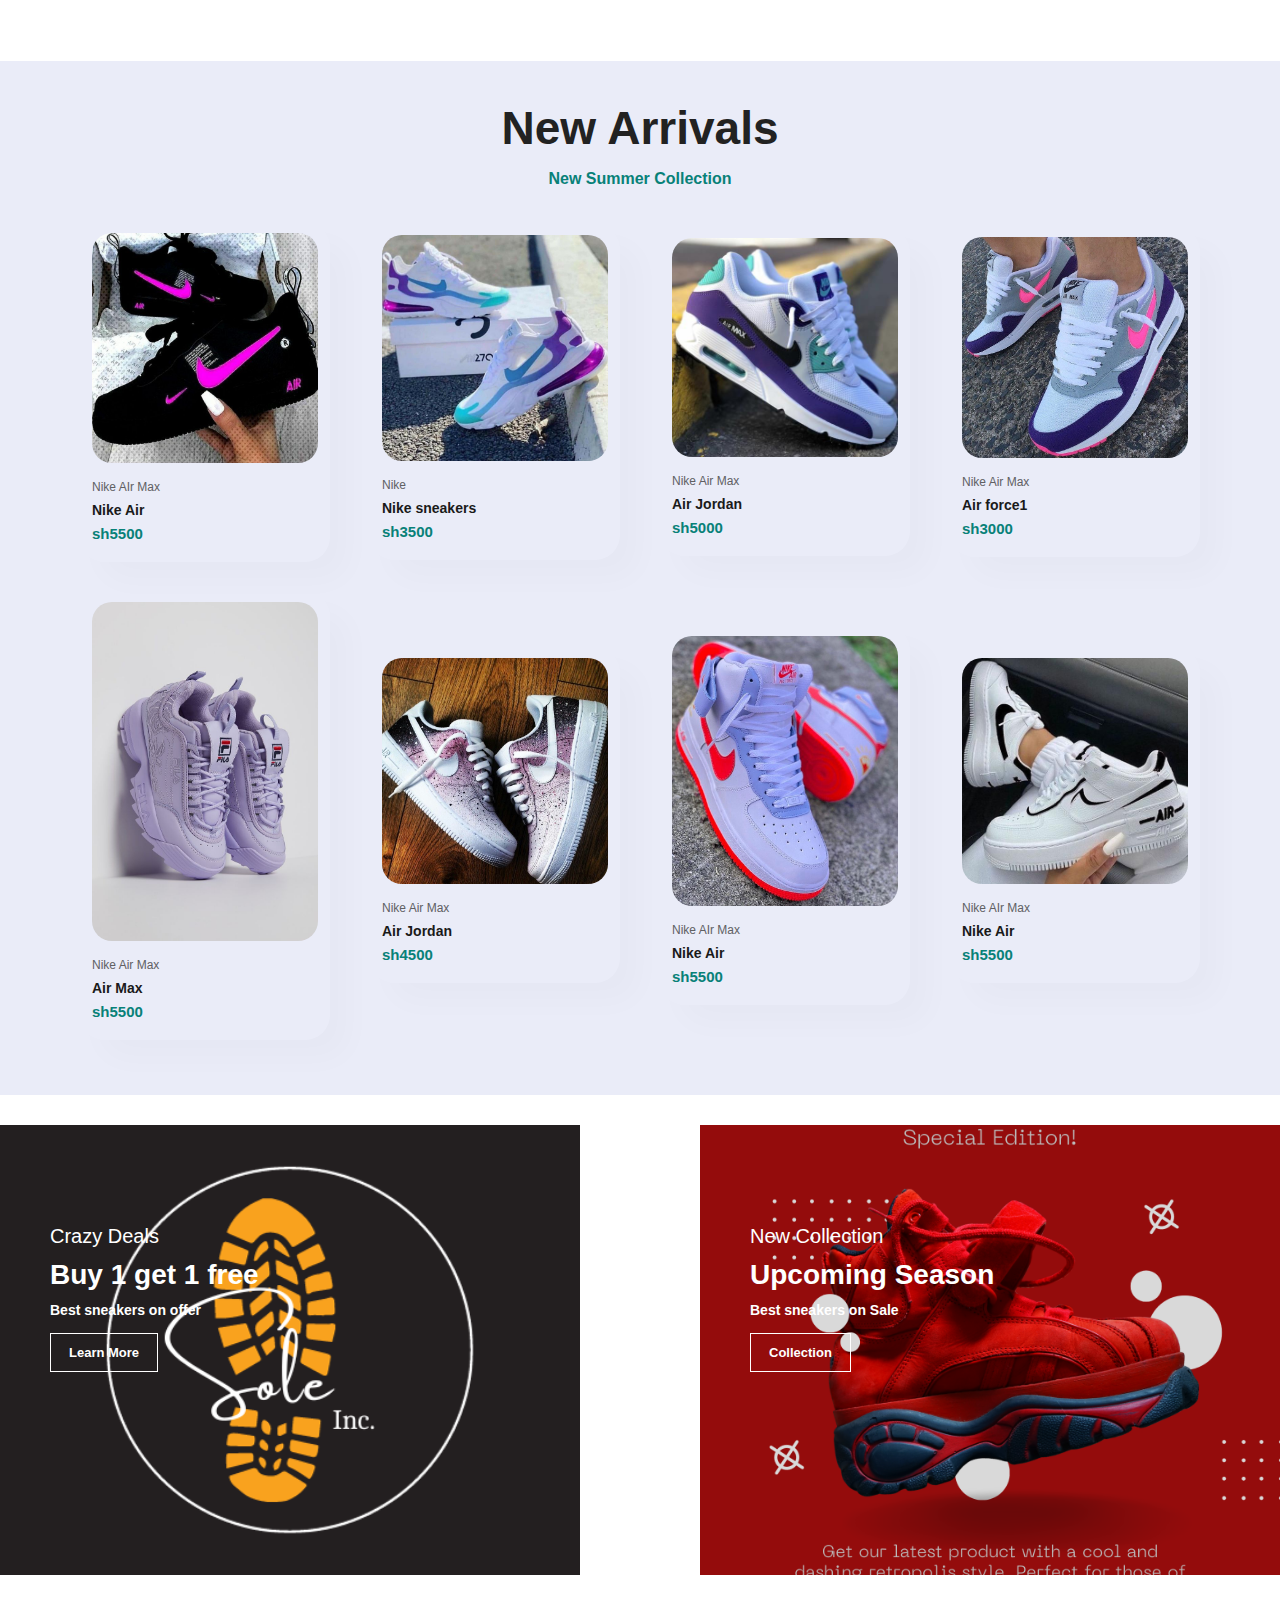
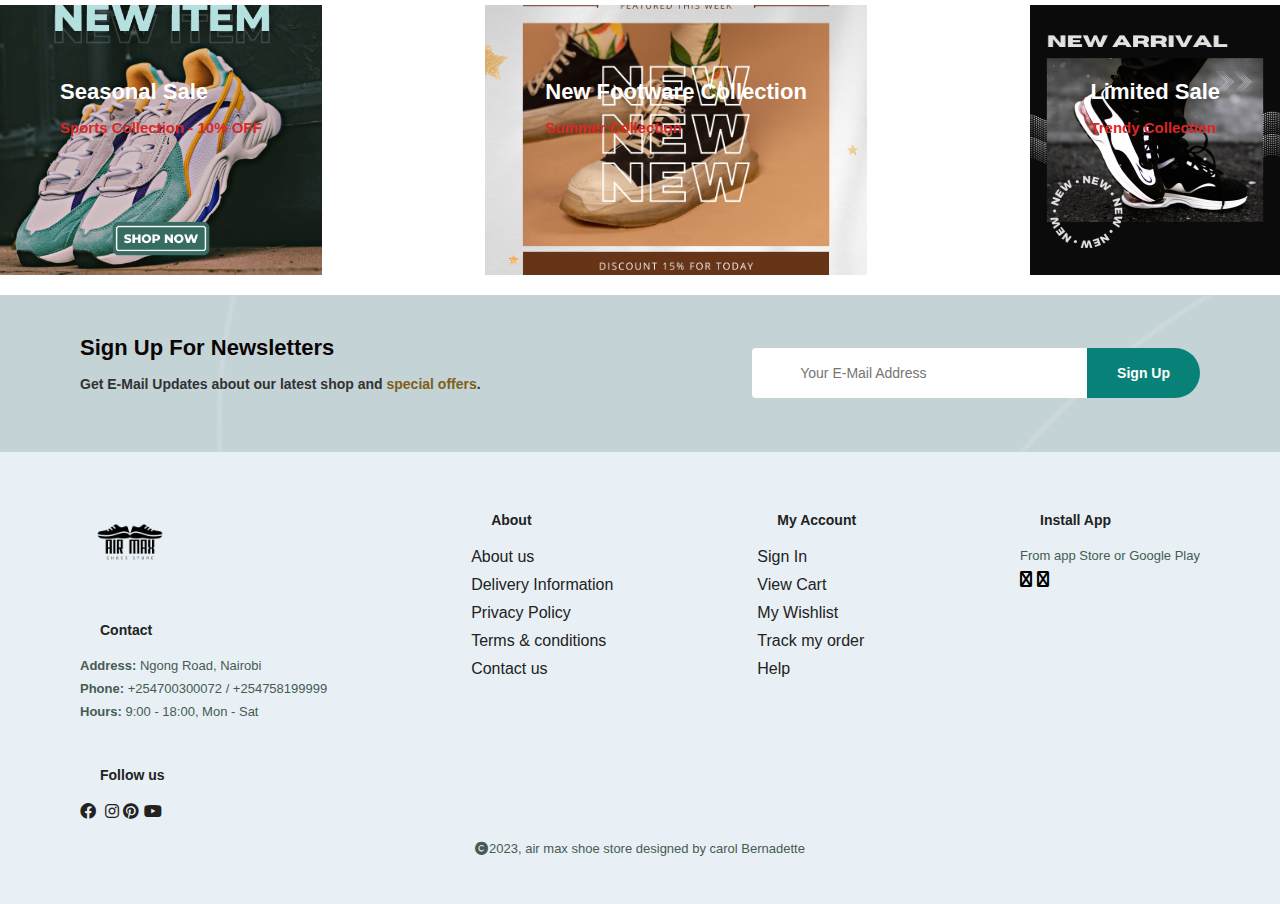
==== commit bae4e73f: "yeee" ====
--- a/index.html
+++ b/index.html
@@ -21,6 +21,8 @@
     <li><a href="blog.html">Blog</a></li>
     <li><a href="about.html">About</a></li>
     <li><a href="contact.html ">Contact</a></li>
+    <li><a href="cart.html"><i class="fa fa-cart-plus" aria-hidden="true"></i>
+    </a></li>
     
 
 </ul>
@@ -318,11 +320,11 @@
         </div>
         <div class="col">
             <h4>About</h4>
-            <a href="#">About us</a>
+            <a href="about.html">About us</a>
             <a href="#">Delivery Information</a>
             <a href="#">Privacy Policy</a>
             <a href="#">Terms & conditions</a>
-            <a href="#">Contact us</a>
+            <a href="contact.html">Contact us</a>
         </div>
         <div class="col">
             <h4>My Account</h4>
--- a/style.css
+++ b/style.css
@@ -203,17 +203,7 @@
 
 }
 
-/* #product1  .pro{
-  width: 23%;
-  max-width: 250px;
-  padding: 10px 12px;
-  border:black 1px solid black;
-  border-radius:  25px;
-  cursor: pointer;
-  box-shadow: 20px 20px 30px rgba(0, 0, 0, 0.02);
-  margin: 15px 0;
-  transition: 0.2s ease;
-} */
+
 .pro-container{
   display: flex !important;
   align-items: center;
@@ -464,7 +454,7 @@
   text-align: center;
 }
 #page-header.about-header{
-background-image: url(Pink\ Blue\ Pastel\ Minimalist\ New\ Arrival\ Sneakers\ Sale\ Instagram\ Post\ \(1\).png);
+background-image: url(Running\ Shoes\ Store\ Header.png);
 height: 45vh;
   width: 100%;
 background-size: cover;
@@ -473,8 +463,8 @@
 }
 #page-header.about-header h2{
   text-align: center;
-  padding-top: 40px;
-  color: #2ebdae;
+  padding-top: 90px;
+  color: #000000;
   
 }
 #about-head {
@@ -484,10 +474,33 @@
 #about-head{
   padding-left: 40px;
 }
+
+#about-head marquee{
+  padding-left: 40px;
+}
 #about-head img{
   width: 100%;
   height: auto;
 }
+#about-head div{
+  padding-left: 40px;
+}
+#about-app{
+  text-align: center;
+}
+#about-app .Video{
+  width: 50%;
+  height: 100%;
+  margin: 30px auto 0 auto;
+}
+#about-app .Video video{
+  width: 100%;
+  height: 100%;
+  border-radius: 20px;
+}
+
+/*shop styling*/
+
 .shopheader{
   background-image:url(shopwithus.png)  ;
   height: 48vh;
@@ -521,6 +534,11 @@
   font-weight: 600;
 }
 /*single product styling*/
+
+#prodetails{
+  display: flex;
+  margin-top: 20px;
+}
 #prodetails .single-pro-image{
   width: 100%;
   margin-right: 50px;
@@ -532,4 +550,209 @@
 .small-img-col{
   flex-basis: 24%;
   cursor: pointer;
-}+}
+#prodetails .single-pro-details{
+  width: 90%;
+  padding-top: 30px;
+}
+#prodetails .single-pro-details{
+  padding: 40px 0 20px 0;
+}
+#prodetails .single-pro-details h2{
+  font-size: 26px;
+}
+#prodetails .single-pro-details select{
+  display: block;
+  padding: 5px 10px;
+  margin-bottom: 10px;
+}
+#prodetails .single-pro-details input{
+  width: 50px;
+  height: 47px;
+  padding-left: 10px;
+  font-size: 16px;
+  margin-right: 10px;
+}
+#prodetails .single-pro-details input:focus{
+  outline: none;
+}
+
+#prodetails .single-pro-details button{
+  background: #088178;
+  color: #fff;
+} 
+#prodetails .single-pro-details span{
+  line-height: 25px;
+}
+/*blog style*/
+.blogheader{
+  background-image:url(Green\ and\ White\ Simple\ Blog\ Post\ Guide\ LinkedIn\ Article\ Cover\ Image\ .png)  ;
+  height: 48vh;
+  width: 100%;
+  background-size: cover;
+  background-position: top 55% right 50%;
+  display: flex;
+  flex-direction: column;
+  align-items: flex-start;
+  justify-content: center;
+}
+#blog{
+  padding: 150px 150px 0 150px;
+}
+#blog .blog-box{
+  display: flex;
+  align-items: center;
+  width: 100%;
+  position: relative;
+  padding-bottom: 90px;
+}
+.blogheader p{
+  align-items: center;
+  justify-content: center;
+  color: #fff;
+  padding-left: 500px;
+}
+.blogheader h2{
+  align-items: center;
+  justify-content: center;
+  color: #fff;
+  padding-left: 500px;
+}
+#blog .blog-details a{
+  text-decoration: none;
+  font-size: 11px;
+  color: #000;
+  font-weight: 700;
+
+}
+/*#blog .blog-details a::after{
+  content: "";
+  width: 5%;
+  height: 1px;
+  background-color: #000;
+  position: absolute;
+  top: 4px;
+  right: -60px;
+  transition: 0.3s;
+}*/
+#blog .blog-details a:hover{
+color: #088178;
+
+}/*
+#blog .blog-details a:hover::after{
+  color: #088178;
+  
+  }*/
+
+#blog .blog-details{
+  width: 50%;
+}
+#blog .blog-img{
+  width: 50%;
+  margin-right: 40px;
+
+}
+#blog img{
+  width: 100%;
+  height: 300px;
+  object-fit: cover;
+}
+#blog .blog-box h1{
+ position: absolute;
+ top: -40px;
+ left: 0;
+ font-size: 70px;
+ font-weight: 700;
+ color: #c9cbce;
+ z-index: -19;
+}/*
+#page-header.contact-header p{
+  align-items: center;
+  justify-content: center;
+  color: #000;
+  padding-left: 450px;
+}*/
+/*contact-page*/
+#page-header.contact-header{
+  background-image: url(Running\ Shoes\ Store\ Header.png);
+  height: 45vh;
+    width: 100%;
+  background-size: cover;
+  background-position: top 55% right 50%;
+  
+  }
+  #page-header.contact-header h2{
+    text-align: center;
+    padding-top: 90px;
+    color: #000000;
+    
+  }
+  #page-header.contact-header p{
+    text-align: center;
+   
+    color: #000000;
+    
+  }
+  #contact-details{
+    display: flex;
+    align-items: center;
+    justify-content: space-between;
+  }
+  #contact-details .details{
+    width: 40%;
+  }
+  #contact-details .details span,#form-details form span{
+    font-size: 15px;
+  }
+  #contact-details .details h2 , #form-details form h2{
+    font-size: 26px;
+    line-height: 35px;
+    padding: 20px 0;
+  }
+  #contact-details .details{
+    font-size: 16px;
+    padding-bottom: 15px;
+  }
+  #contact-details .details li{
+    list-style: none;
+    display: flex;
+    padding: 10px 0;
+  }
+  #contact-details .details li i{
+    font-size: 14px;
+    padding-right: 22px;
+  }
+  #contact-details .details li p{
+    font-size: 14px;
+    margin: 0;
+  }
+  #contact-details .map{
+    width: 55%;
+    height: 400px;
+  }
+  #contact-details .map iframe{
+    width: 100%;
+    height: 100%;
+  }
+  #form-details form{
+    width: 65%;
+    display: flex;
+    flex-direction: column;
+    align-items: flex-start;
+  }
+  #form-details input, #form-details textarea{
+    width: 100%;
+    padding: 12px 15px;
+    outline: none;
+    margin-bottom: 20px;
+    border: 1px solid color(#e1e1e1) ;
+  }
+  #form-details button{
+    background-color: #088178;
+    color: #fff;
+  }
+  #form-details{
+    margin: 30px;
+    padding-left: 300px;
+    border: 1px solid color(#e1e1e1) ;
+  }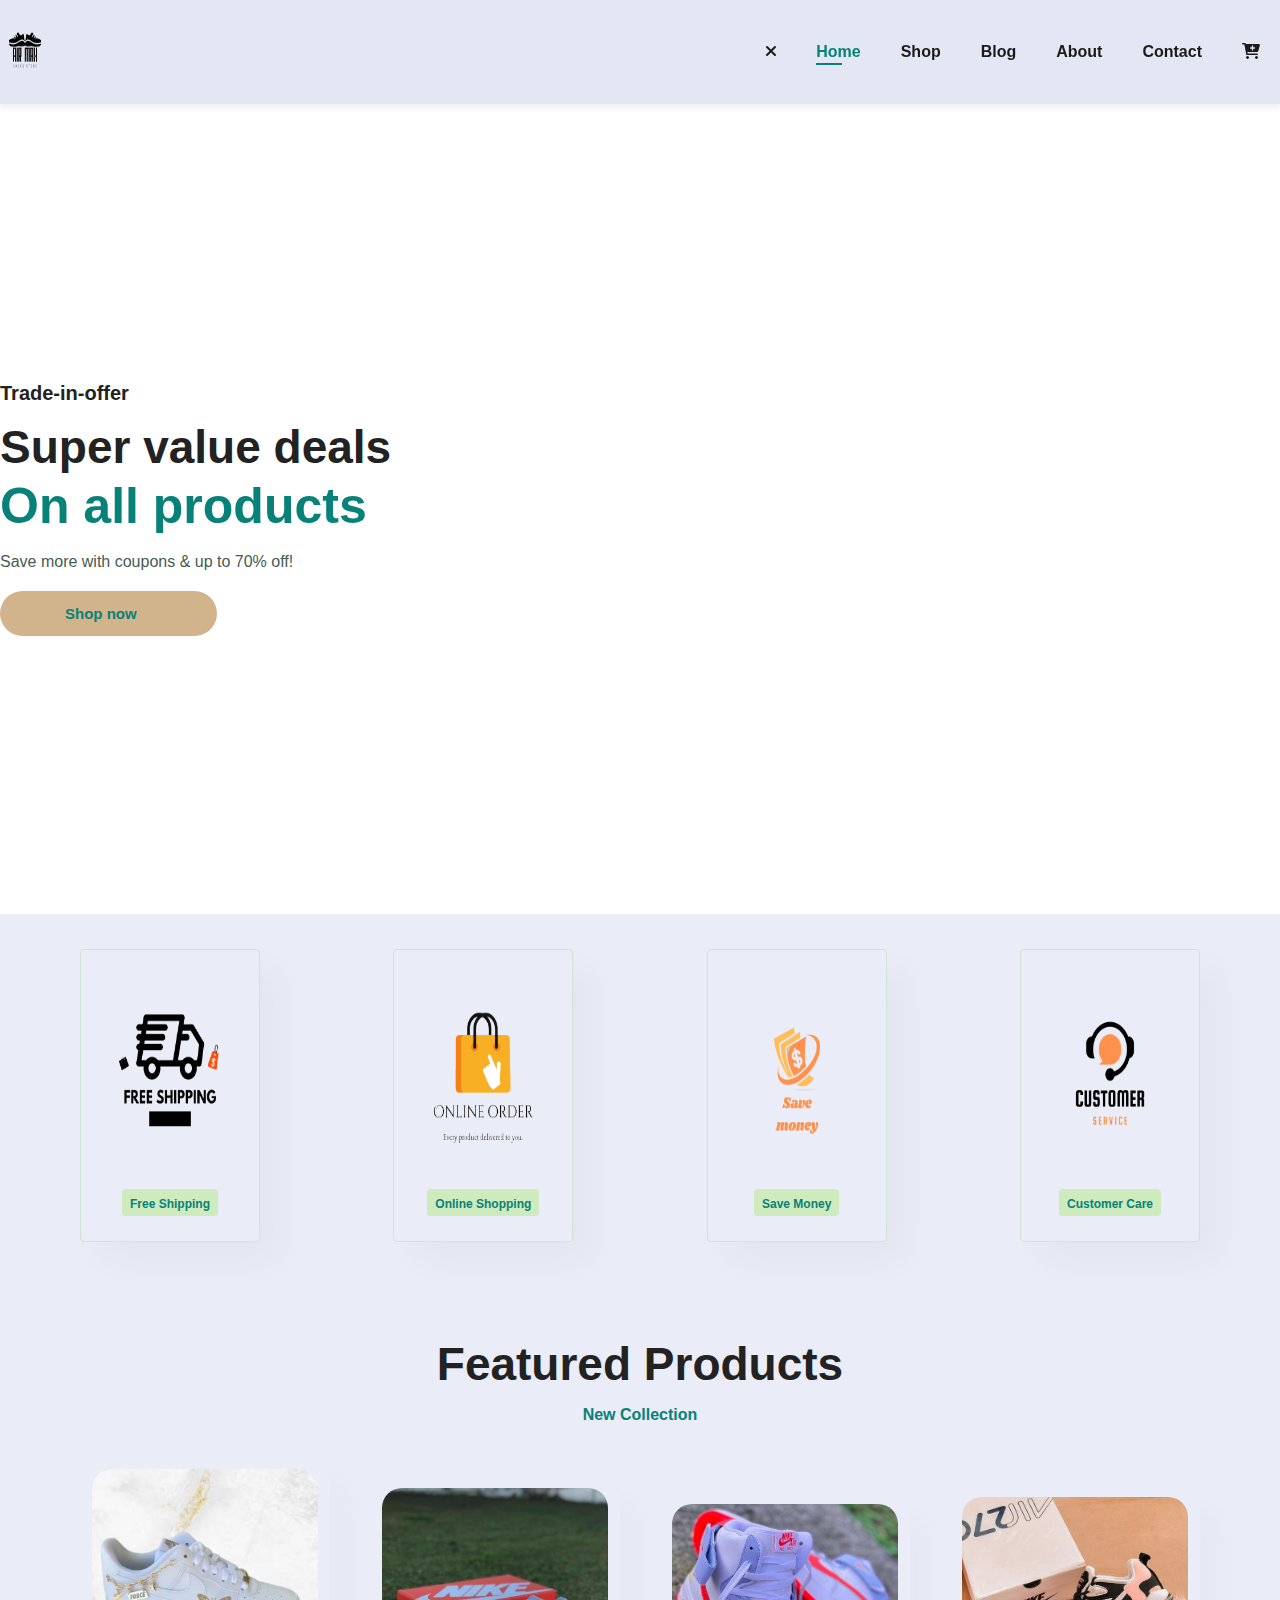
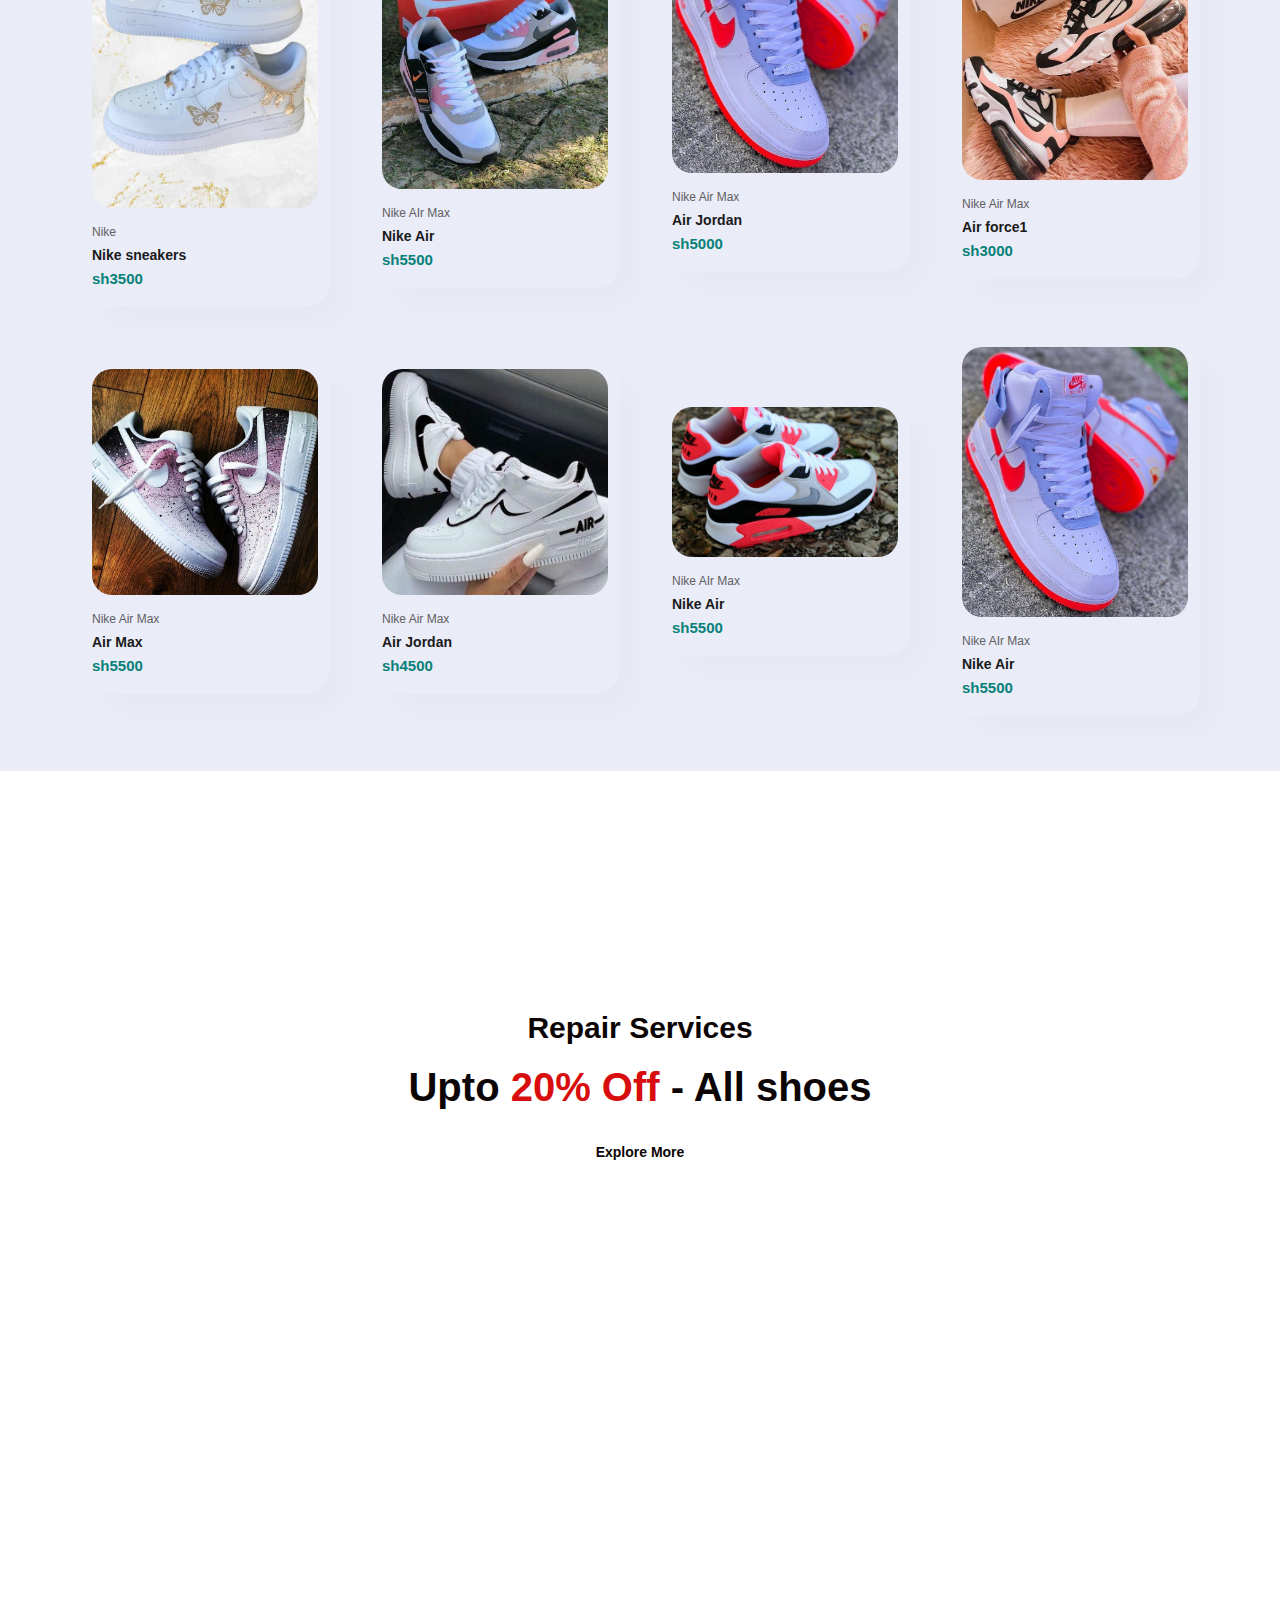
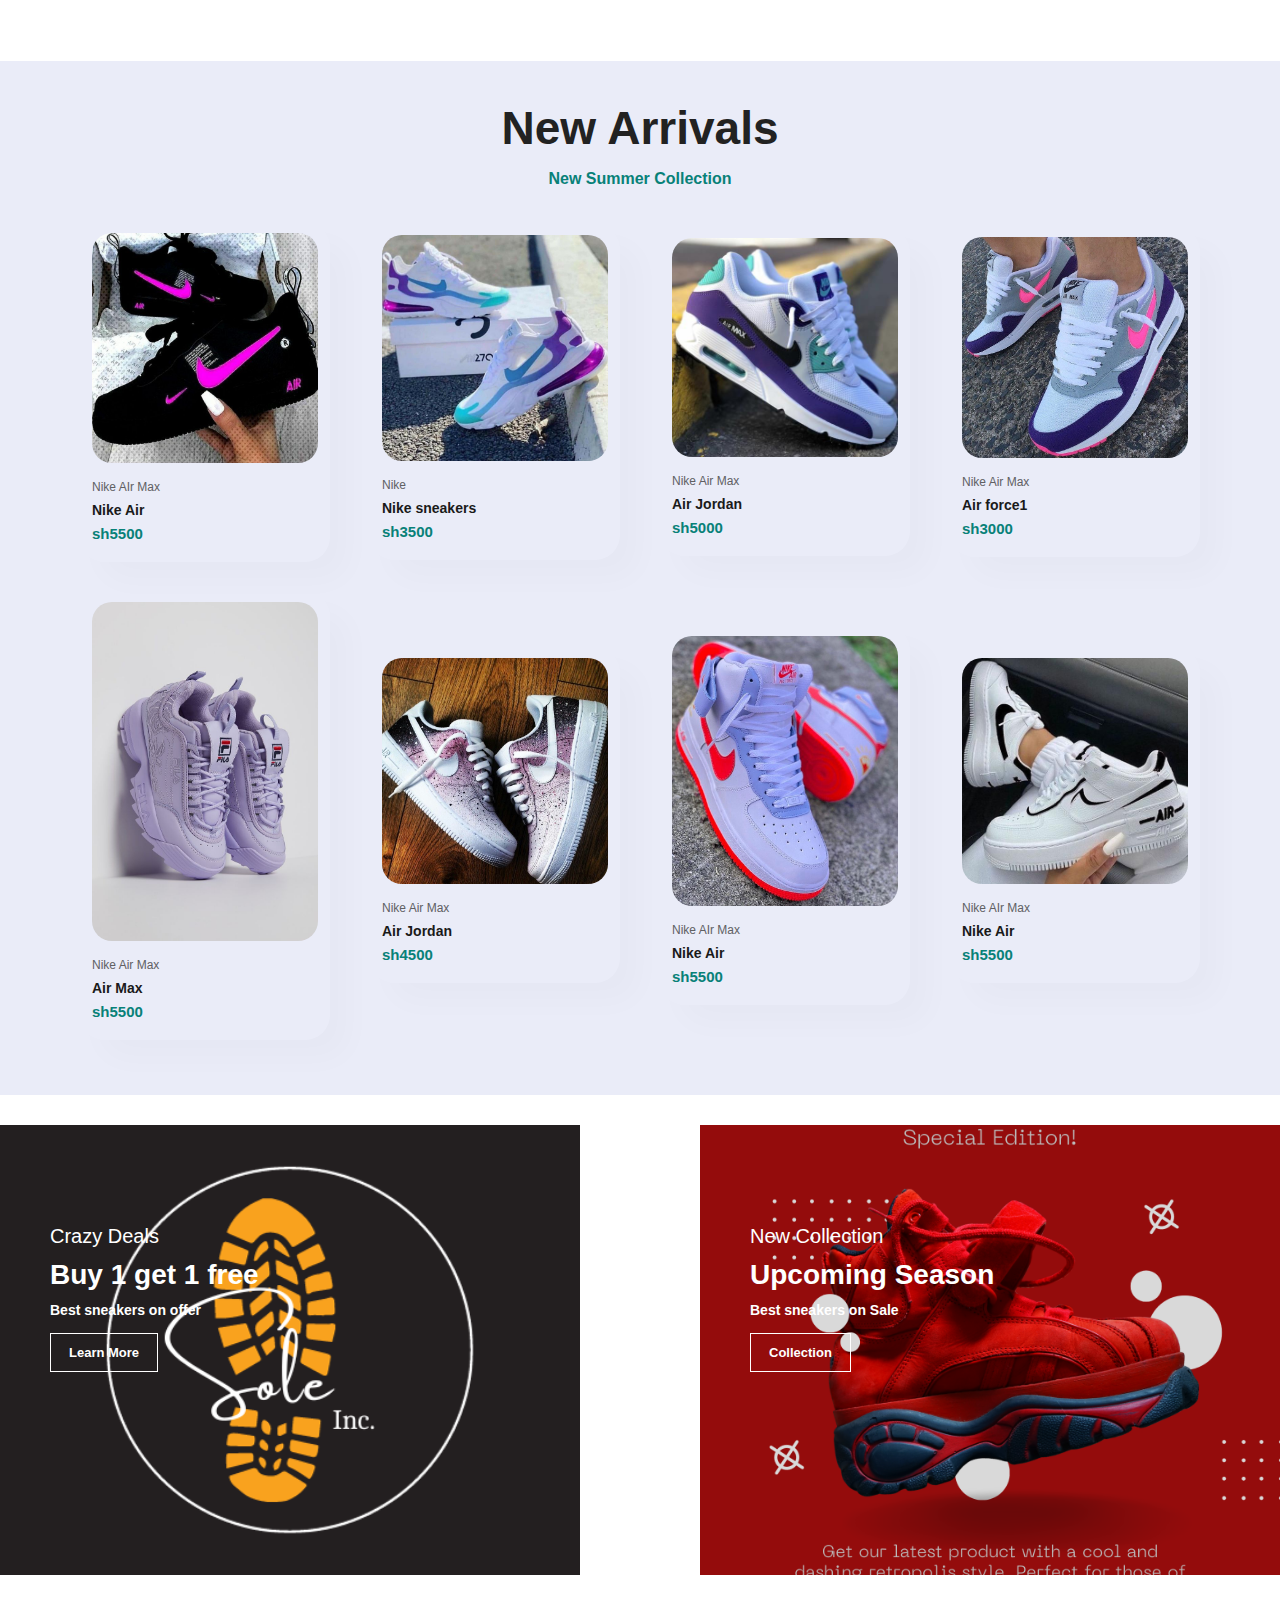
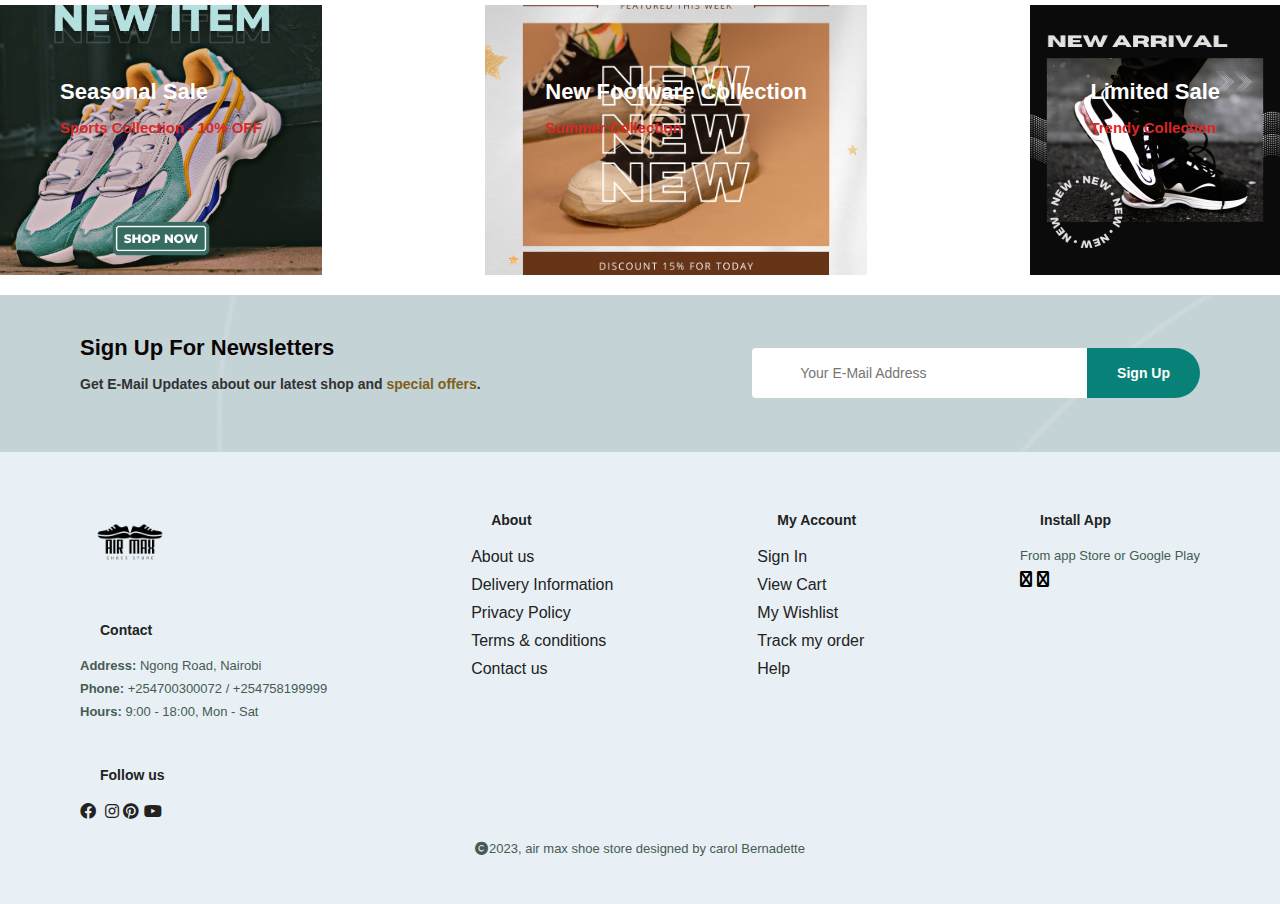
==== commit e09c1c96: "js" ====
--- a/index.html
+++ b/index.html
@@ -15,7 +15,7 @@
 
 <div>
 <ul id="navbar">
-
+    <li><a href="# " id="close"><i class="fa fa-times" aria-hidden="true"></i></a></li>
     <li><a class="active" href="index.html">Home</a></li>
     <li><a href="shop.html">Shop</a></li>
     <li><a href="blog.html">Blog</a></li>
@@ -24,9 +24,13 @@
     <li><a href="cart.html"><i class="fa fa-cart-plus" aria-hidden="true"></i>
     </a></li>
     
+    
 
 </ul>
 
+</div>
+<div id="mobile">
+    <i id="bar" class="fa fa-bars" ></i>
 </div>
 <!-- navbar -->
 
--- a/style.css
+++ b/style.css
@@ -109,6 +109,10 @@
   position: absolute;
   bottom: -4px;
   left:  20px;
+}
+#mobile{
+  display: none;
+  align-self: center;
 }
 
 #hero{
@@ -750,9 +754,53 @@
   #form-details button{
     background-color: #088178;
     color: #fff;
-  }
+   }
   #form-details{
     margin: 30px;
     padding-left: 300px;
     border: 1px solid color(#e1e1e1) ;
-  }+  }
+  @media(max-width:799px){
+    #navbar {
+      display: flex;
+      flex-direction: column;
+      align-items:flex-start;
+      justify-content: flex-start;
+      position: fixed;
+      top: 0;
+      right: -300px;
+      height: 100vh;
+      width: 300px;
+      background-color: #E3E6F3;
+      box-shadow: 0 40px 60px rgba(0, 0, 0, 0.1);
+      padding: 80px 0 0 10px;
+      transition: 0.3s;
+  }
+  #navbar .active{
+    right: 0px;
+    
+   }
+ 
+  #navbar li{
+    margin-bottom:25px;
+  }
+  #mobile{
+  display: flex;
+  align-items: center;
+  cursor: pointer;
+}
+ #mobile i{
+ color: #1a1a1a;
+ font-size: 24px;
+ padding-left: 20px;
+ }
+ #close{
+  position: absolute;
+  top: 10px;
+  left:30px;
+  font-size: 24px;
+  color: #222;
+  margin-bottom:25px;
+
+}
+  }
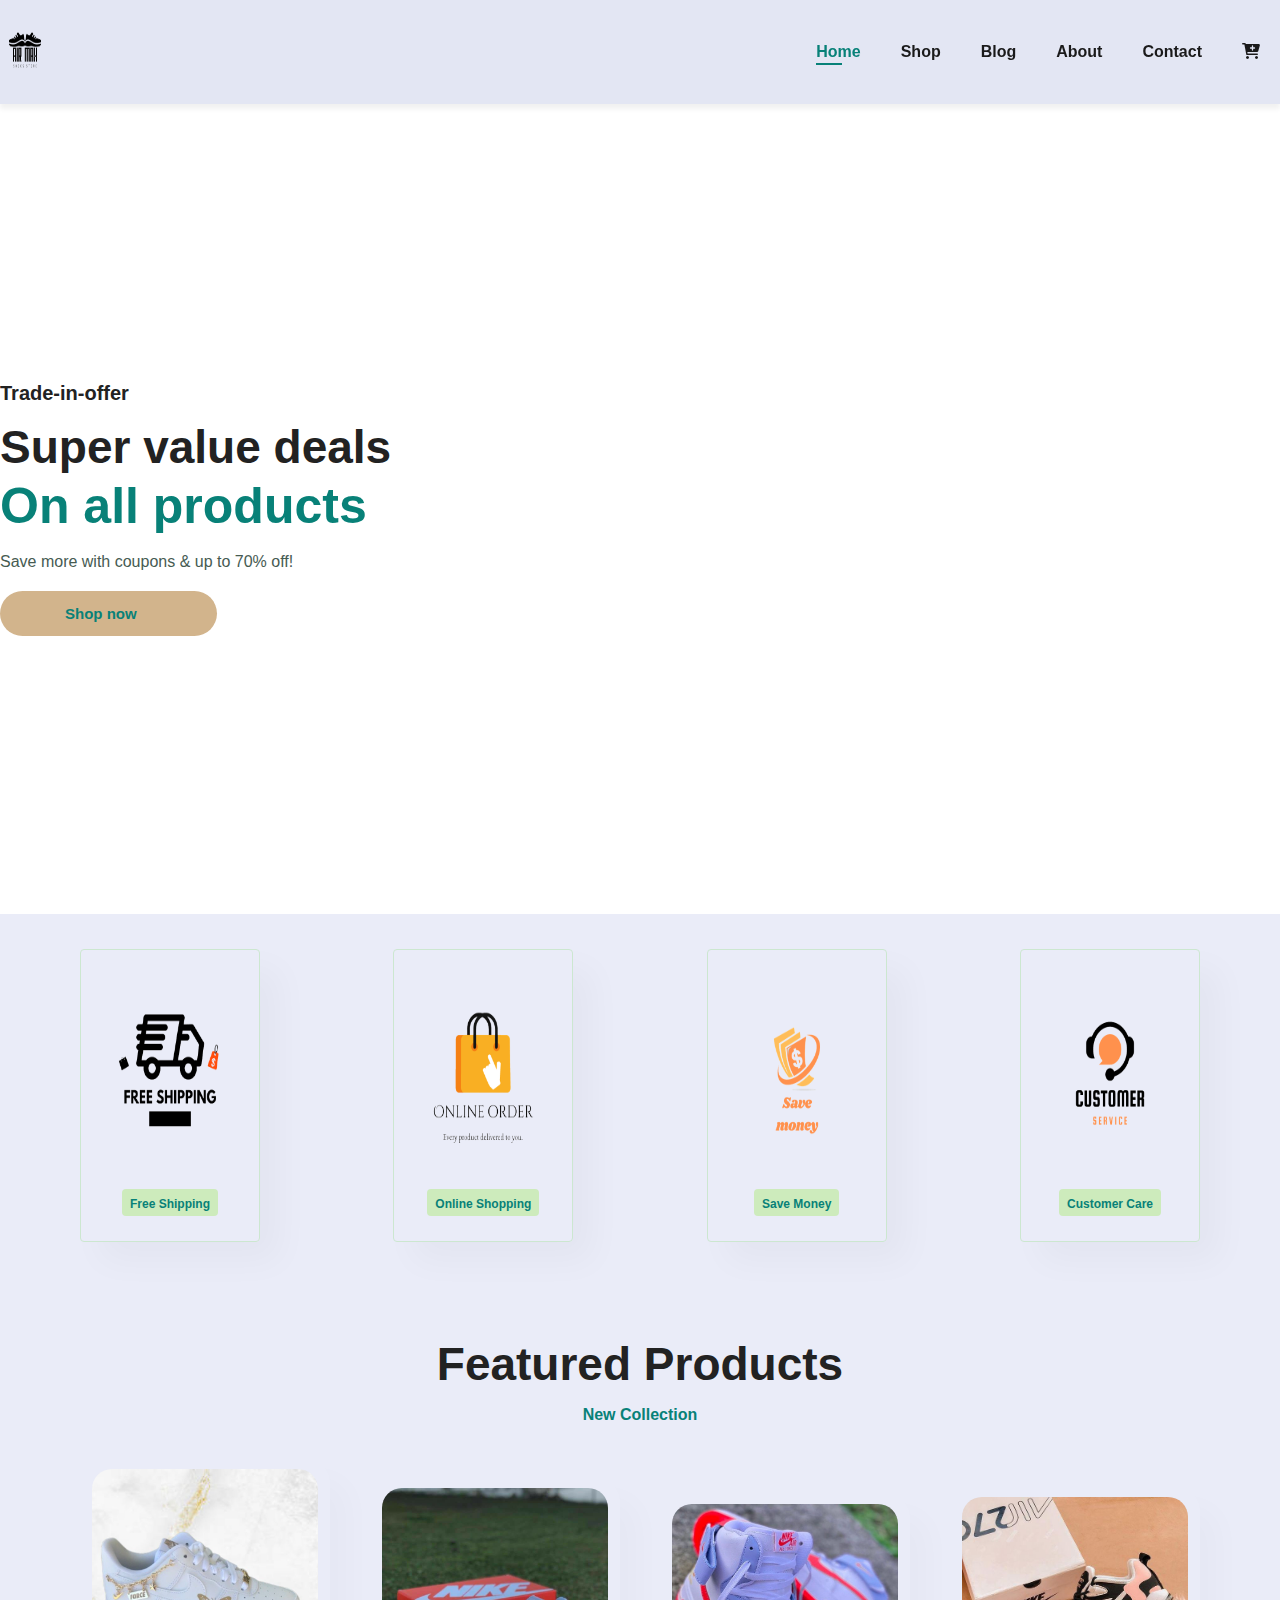
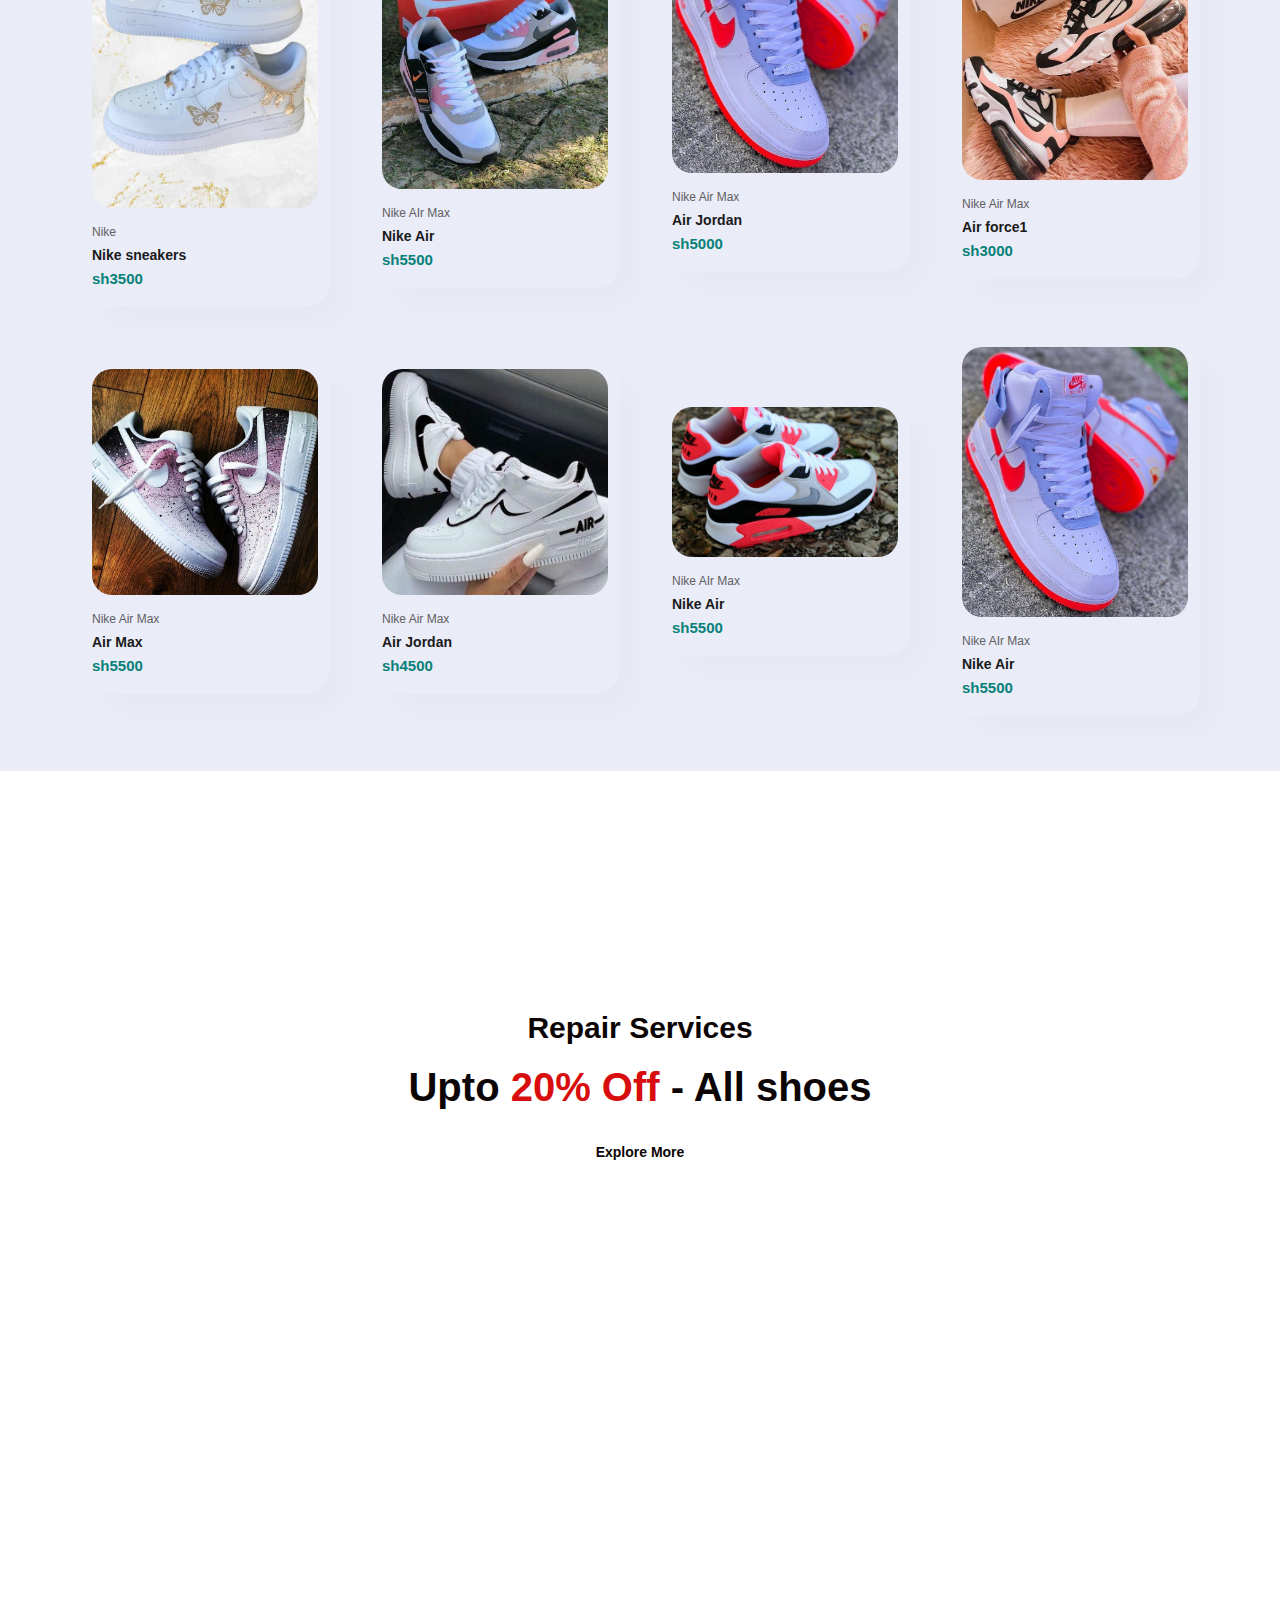
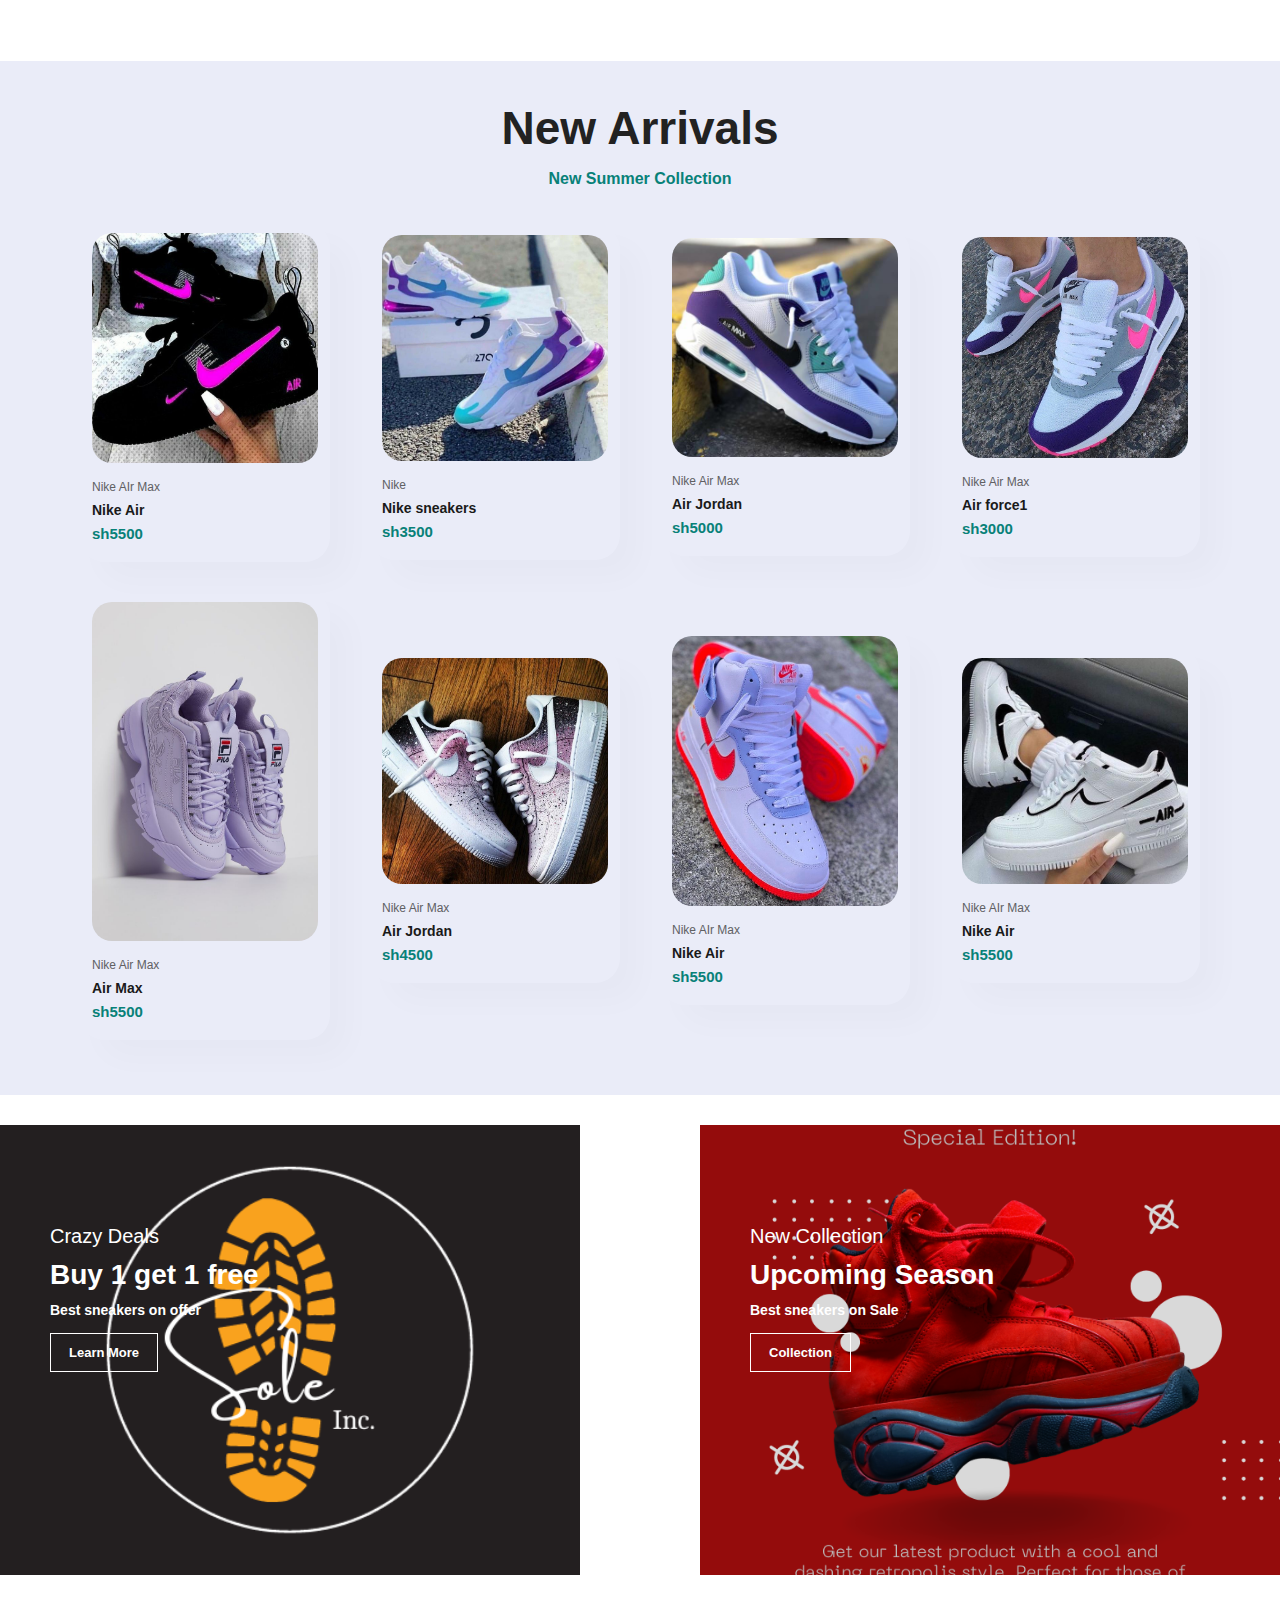
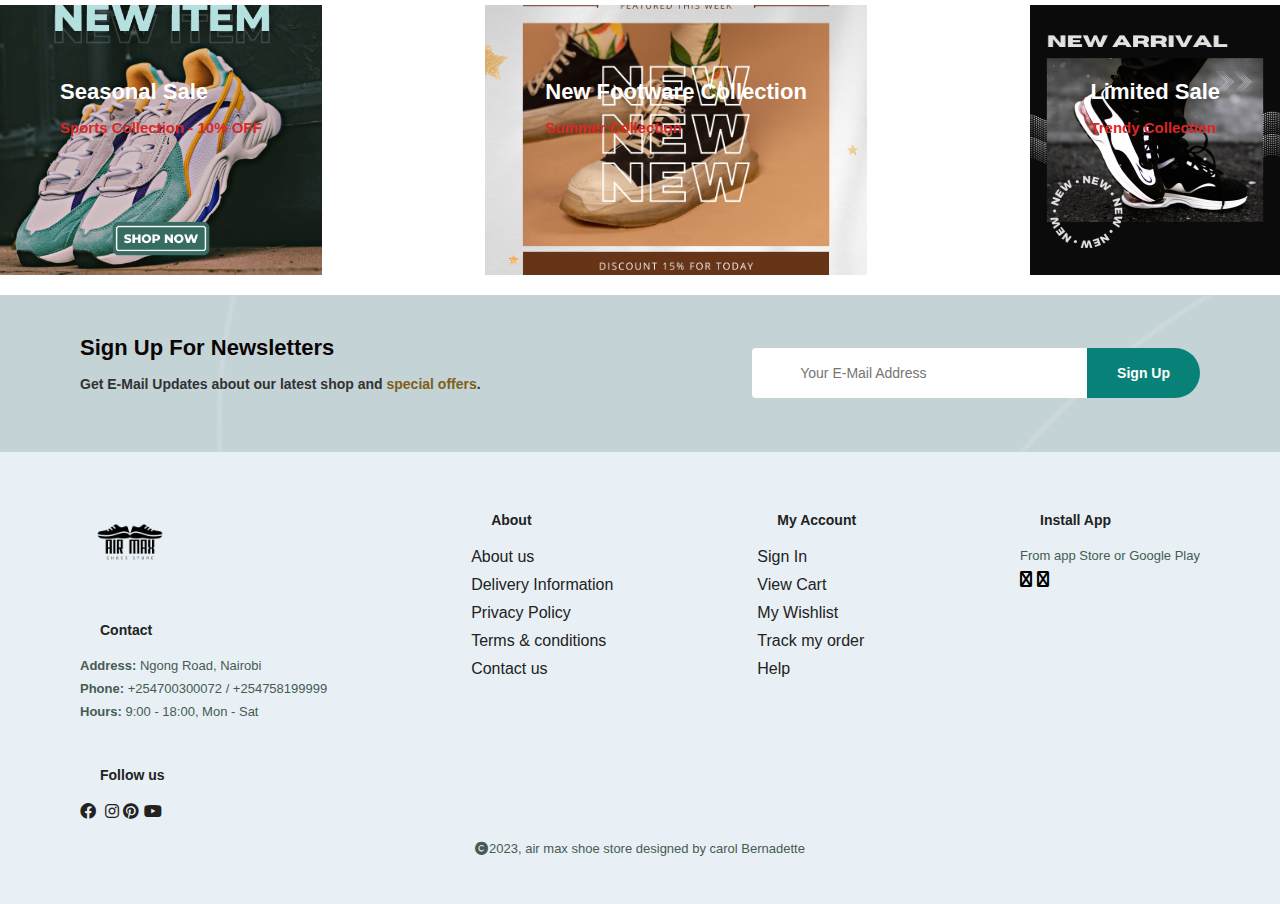
==== commit 4409c23a: "responsive" ====
--- a/index.html
+++ b/index.html
@@ -15,7 +15,7 @@
 
 <div>
 <ul id="navbar">
-    <li><a href="# " id="close"><i class="fa fa-times" aria-hidden="true"></i></a></li>
+    
     <li><a class="active" href="index.html">Home</a></li>
     <li><a href="shop.html">Shop</a></li>
     <li><a href="blog.html">Blog</a></li>
--- a/style.css
+++ b/style.css
@@ -597,7 +597,6 @@
   background-position: top 55% right 50%;
   display: flex;
   flex-direction: column;
-  align-items: flex-start;
   justify-content: center;
 }
 #blog{
@@ -611,16 +610,12 @@
   padding-bottom: 90px;
 }
 .blogheader p{
-  align-items: center;
-  justify-content: center;
   color: #fff;
-  padding-left: 500px;
+  text-align: center;
 }
 .blogheader h2{
-  align-items: center;
-  justify-content: center;
   color: #fff;
-  padding-left: 500px;
+  text-align: center;
 }
 #blog .blog-details a{
   text-decoration: none;
@@ -677,7 +672,7 @@
   padding-left: 450px;
 }*/
 /*contact-page*/
-#page-header.contact-header{
+#page-header.about-header{
   background-image: url(Running\ Shoes\ Store\ Header.png);
   height: 45vh;
     width: 100%;
@@ -685,13 +680,13 @@
   background-position: top 55% right 50%;
   
   }
-  #page-header.contact-header h2{
+  #page-header.about-header h2{
     text-align: center;
     padding-top: 90px;
     color: #000000;
     
   }
-  #page-header.contact-header p{
+  #page-header.about-header p{
     text-align: center;
    
     color: #000000;
@@ -761,6 +756,7 @@
     border: 1px solid color(#e1e1e1) ;
   }
   @media(max-width:799px){
+    
     #navbar {
       display: flex;
       flex-direction: column;
@@ -776,8 +772,12 @@
       padding: 80px 0 0 10px;
       transition: 0.3s;
   }
-  #navbar .active{
+  #navbar .Active{
     right: 0px;
+    display: flex; /* Display flex when active to show the navbar */
+        flex-direction: column;
+        align-items: flex-start;
+        justify-content: flex-start;
     
    }
  
@@ -787,7 +787,7 @@
   #mobile{
   display: flex;
   align-items: center;
-  cursor: pointer;
+  
 }
  #mobile i{
  color: #1a1a1a;
@@ -803,4 +803,273 @@
   margin-bottom:25px;
 
 }
-  }
+#hero{
+ height: 70vh;
+ padding: 0 80px;
+ background-position: top 30% right 30%;
+
+}
+#feature {
+  
+  justify-content: center;
+ 
+}
+#feature .fe-box {
+  
+  margin: 15px 15px;
+}
+#product1 .pro-container{
+  justify-content: center;
+}
+#product1 .pro{
+  margin: 15px;
+}
+#banner{
+  height: 38vh;
+}
+#sm-banner .banner-box {
+
+  min-width: 100%;
+  height: 30vh;
+  
+}
+#banner3 {
+ padding: 0 40px;
+ 
+}
+#banner3 .banner-box {
+ 
+  width: 28%;
+ 
+}
+#newsletter .form {
+
+  width: 70%;
+}
+.shopheader {
+ 
+  height:24vh;
+  
+}
+.shopheader h2 {
+  font-size: 30px;
+  
+}
+.shopheader p {
+  font-size: 14px;
+  
+}
+.blogheader h2 {
+  font-size: 30px;
+  
+}
+.blogheader p {
+  font-size: 15px;
+  
+}
+.blogheader {
+  
+  height: 14vh;
+}
+#page-header.about-header {
+ 
+  height: 14vh;
+  
+  
+}
+#page-header.about-header h2 {
+  font-size: 30px;
+  padding-top: 30px;
+ 
+}
+#about-head {
+  display: flex;
+  flex-direction: column;
+  align-items: flex-start;
+}
+#about-head div {
+  padding-left: 0px;
+}
+#about-head p {
+  font-size: 16px;
+  
+  margin: 0;
+}
+#about-head img {
+  width: 100%;
+  margin-bottom: 20px;
+}
+#about-head div {
+  padding-left: 0;
+}
+#about-app .Video {
+  width: 100%;
+
+}
+#page-header.about-header p {
+  text-align: center;
+  font-size: 14px;
+  padding-top: 0px;
+  
+}
+#contact-details .map iframe {
+  width: 100%;
+  height: 100%;
+}
+#form-details {
+  margin: 25px ;
+  padding-left: 100px;
+  
+}
+  }
+  @media (max-width:477px) {
+    .section-p1 {
+      padding: 20px ;
+  }
+    #header {
+      
+      padding: 10x 30px;
+      
+  }
+  h1{
+    font-size: 40px;
+  }
+  h2{
+    font-size: 36px;
+  }
+  #hero{
+    
+    padding: 0 20px;
+    background-position: 55%;
+   
+   }
+   #feature {
+  
+    justify-content: space-between;
+   
+  }
+   #feature .fe-box {
+    width: 155px;
+    margin: 0 0 15px 0;
+  }
+  #product1 .pro{
+    width: 100%;
+  }
+  #banner{
+    height: 64vh;
+  }
+  #sm-banner .banner-box {
+
+    
+    height: 40vh;
+    
+  }
+  #sm-banner .banner-box2 {
+    margin-top: 20px;
+}
+#banner3 {
+  padding: 0 20px;
+  
+ }
+ #banner3 .banner-box {
+ 
+  width: 100%;
+ 
+}
+#newsletter {
+  padding: 40px 20px;
+}
+#newsletter .form {
+
+  width: 100%;
+}
+footer .copyright {
+  
+  text-align: start;
+}
+.shopheader {
+ 
+  height:14vh;
+  
+}
+.shopheader h2 {
+  font-size: 25px;
+  
+}
+.shopheader p {
+  font-size: 10px;
+  
+}
+#prodetails {
+  display: flex;
+  flex-direction: column;
+}
+#prodetails .single-pro-image {
+  width: 100%;
+  margin-right: 0px;
+}
+#prodetails .single-pro-details {
+  width: 100%;
+ 
+}
+.blogheader {
+  
+  height: 14vh;
+}
+ 
+#blog {
+  padding: 100px 20px 0 20px;
+}
+#blog .blog-box {
+  display: flex;
+  flex-direction: column;
+  align-items: flex-start;
+ 
+}
+#blog .blog-img {
+  width: 100%;
+  margin-right: 0px;
+  margin-bottom: 30px;
+}
+#blog .blog-details {
+  width: 100%;
+}
+#page-header.about-header {
+ 
+  height: 14vh;
+  
+  
+}
+#page-header.about-header h2 {
+  font-size: 30px;
+  padding-top: 20px;
+ 
+}
+
+#page-header.about-header p {
+  font-size: 12px;
+}
+#contact-details {
+  display: flex;
+  flex-direction: column;
+  align-items: flex-start;
+  justify-content: flex-start;
+}
+#contact-details .details {
+  width: 100%;
+}
+#contact-details .map {
+  width: 100%;
+ 
+}
+#form-details form {
+  width: 100%;
+  
+}
+#form-details {
+  margin: 8px ;
+  padding-left: 20px;
+  
+}
+
+  }
